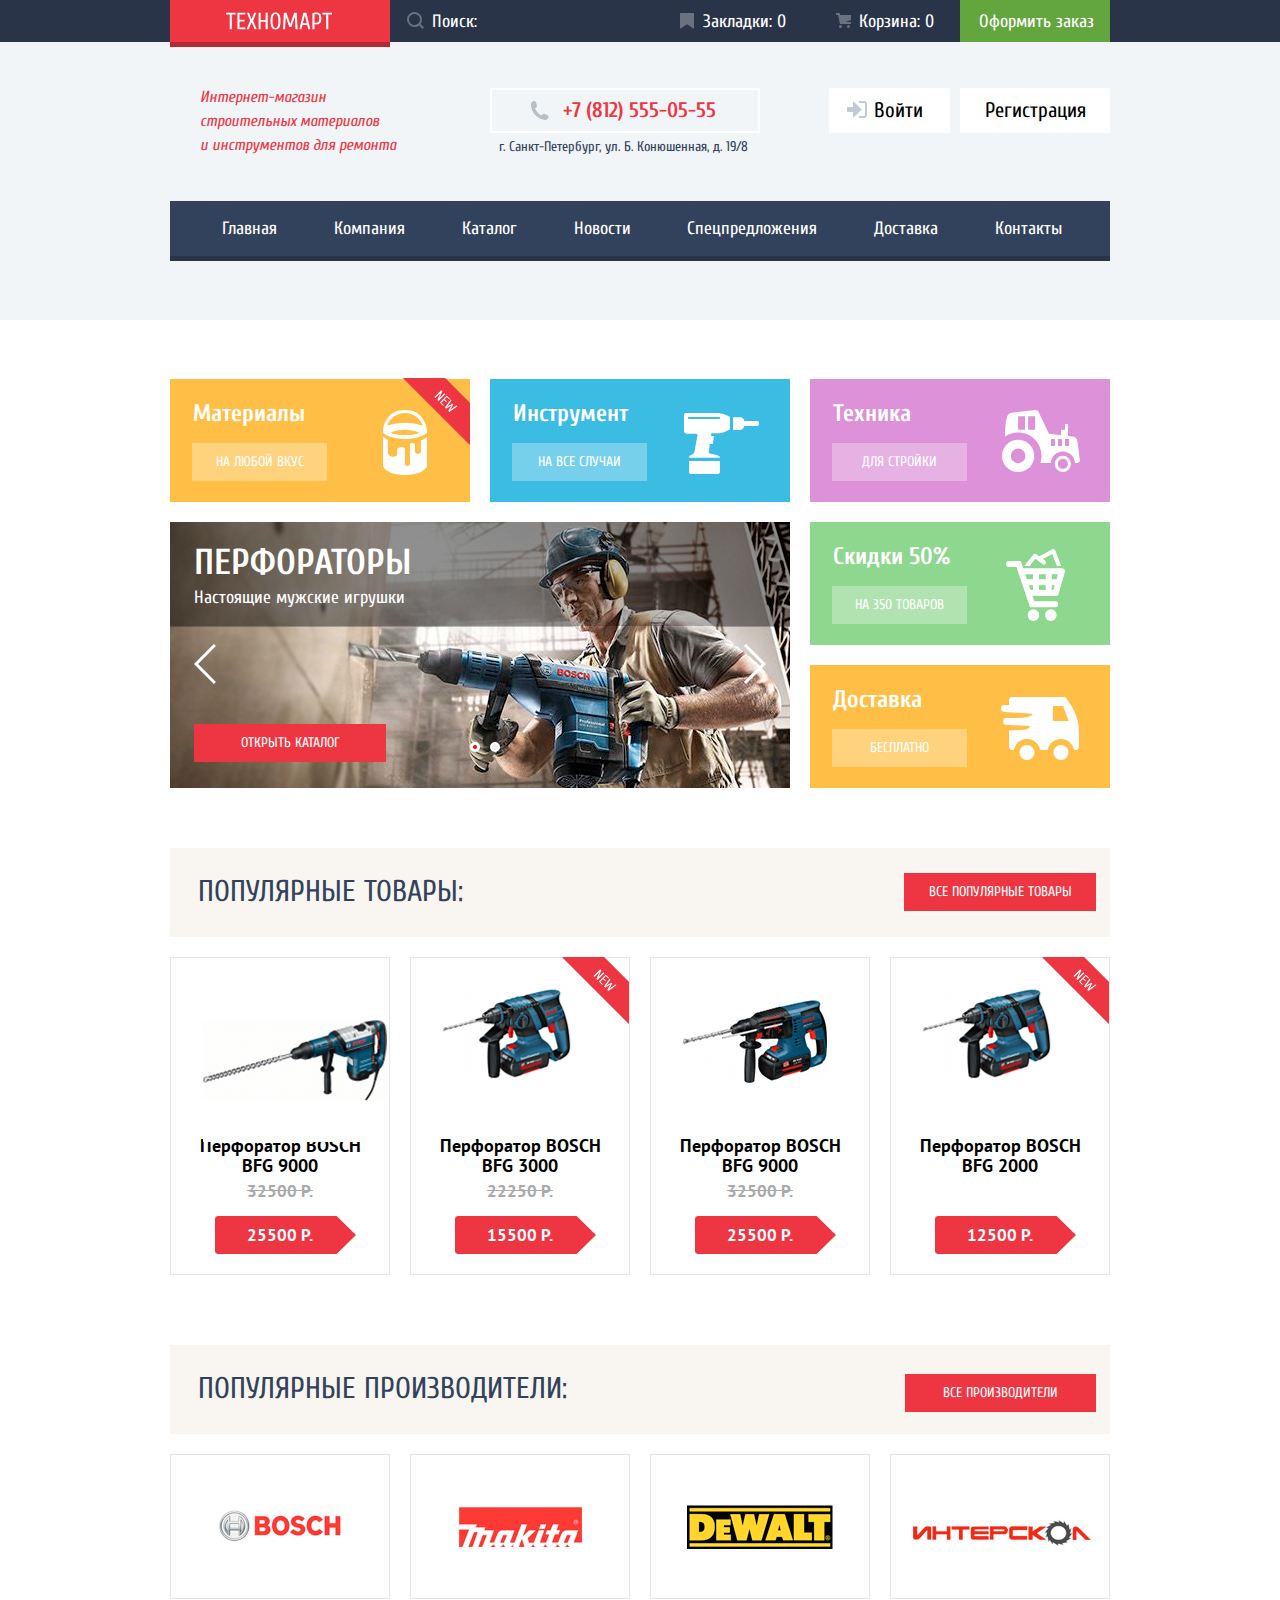
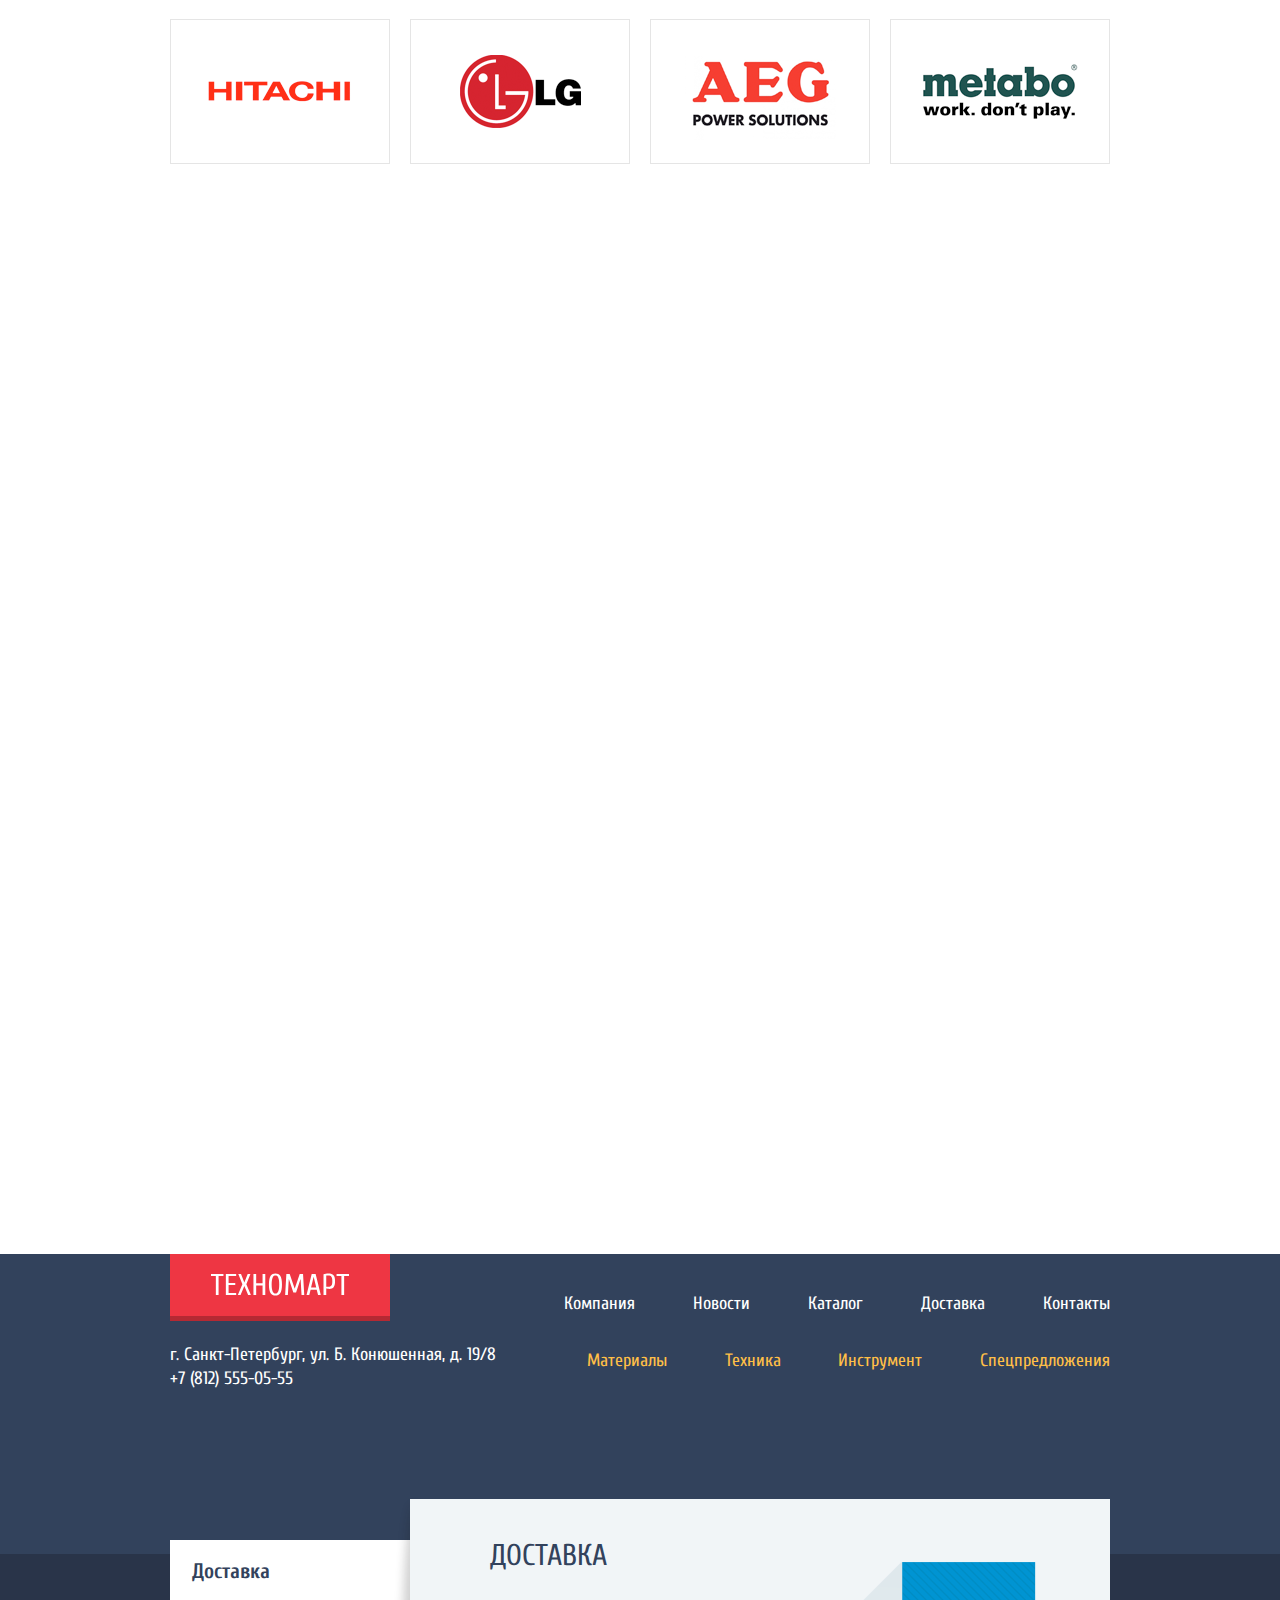
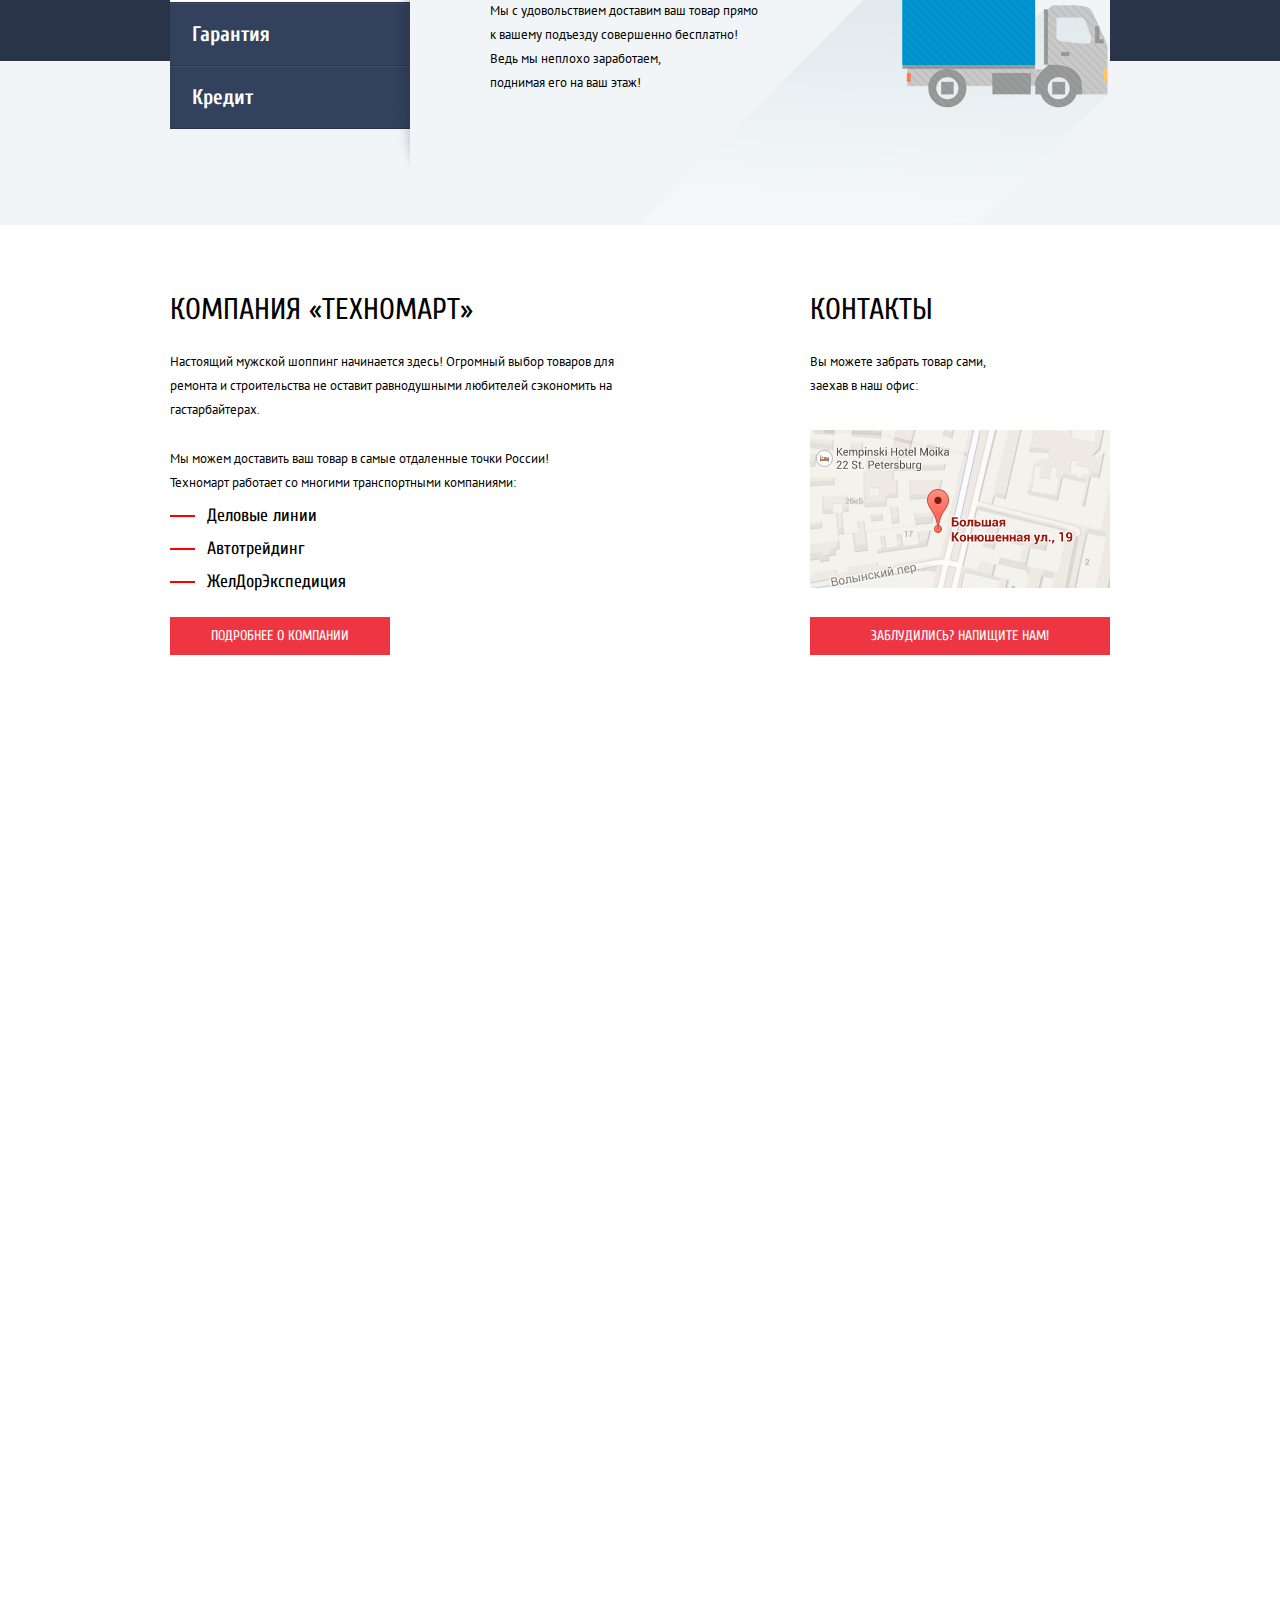
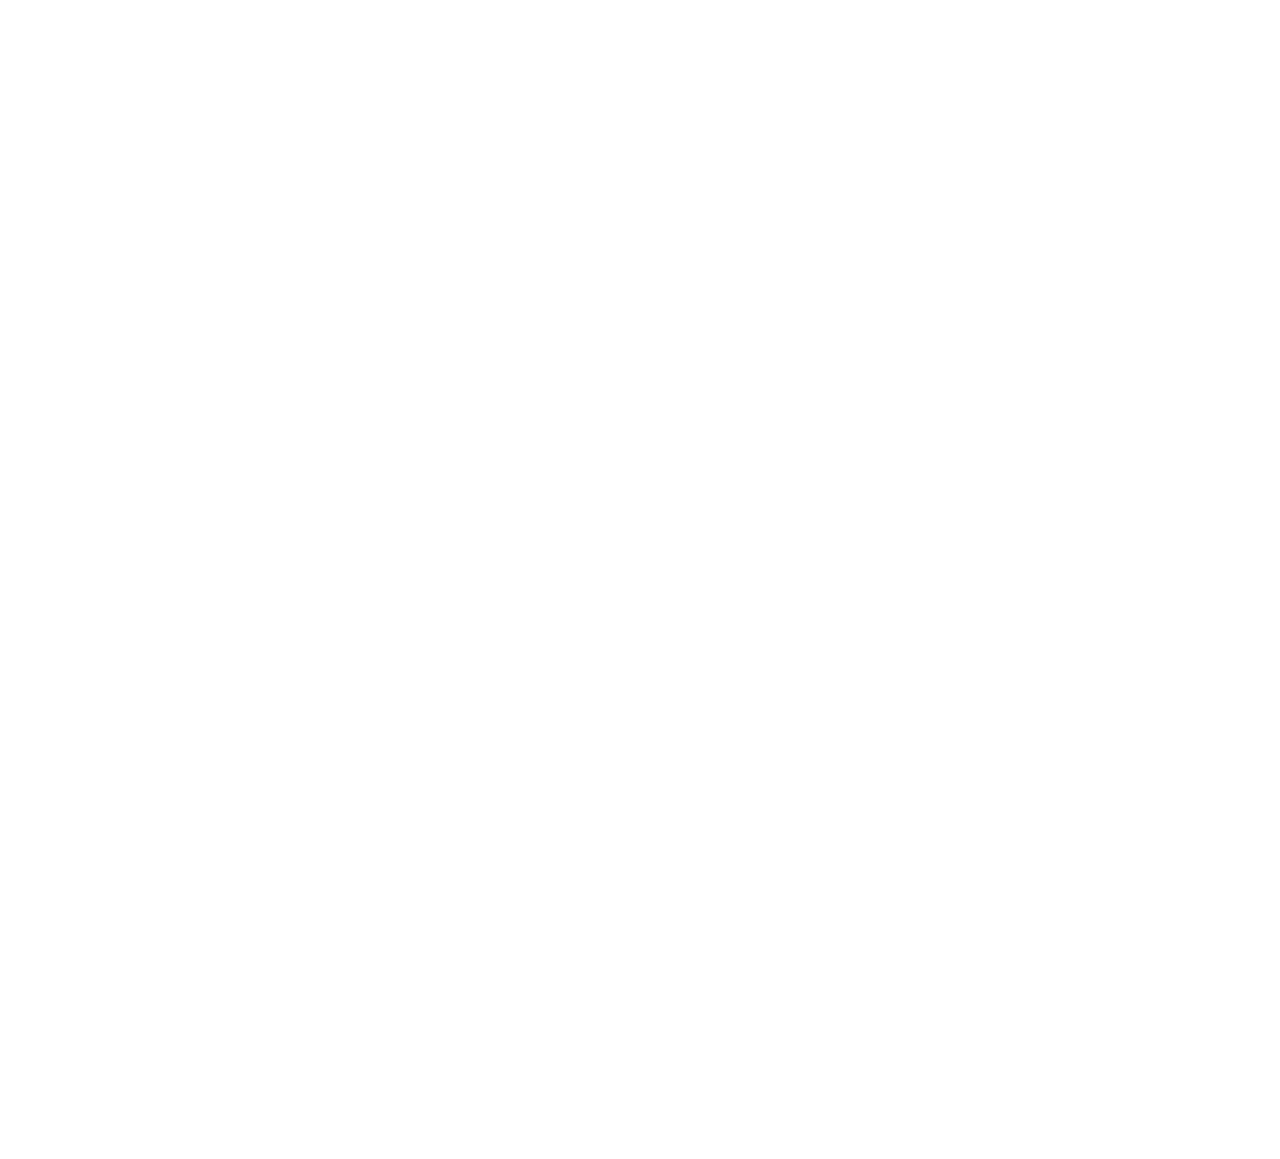
==== index.html @ a2f8651b "Bugfix: Б4. Грубые ошибки в разметке отсутствуют" ====
<!DOCTYPE html>
<html lang="ru">
  <head>
    <meta charset="utf-8">
    <title>HTML Academy: Техномарт</title>
    <link href="https://fonts.googleapis.com/css2?family=Cuprum:ital,wght@0,400;0,700;1,400&family=PT+Sans:wght@400;700&display=swap" rel="stylesheet">
    <link rel="stylesheet" href="css/normalize.css">
    <link rel="stylesheet" href="css/style.css">
  </head>
  <body>

    <header class="header">

      <section class="toolbar">
        <div class="container">
          <h2 class="visually-hidden">Инструменты</h2>
          <ul class="tool-list">
            <li>
              <a class="logo header-logo">
                <img src="img/logo-technomart.svg" width="1008" height="18" alt="Логотип Интернет-маназина «Техномарт»">
              </a>
            </li>
            <li class="tool-item search-group">
              <div class="input-group">
                <form action="https://echo.htmlacademy.ru" method="post">
                  <label for="search" class="visually-hidden" aria-label="Поиск"></label>
                  <input id="search" autocomplete="off" class="search-input" name="search" type="search"
                         placeholder="Поиск:"/>

                  <button class="search-btn" type="submit">
                    <svg xmlns="http://www.w3.org/2000/svg"
                         width="17" height="17" viewBox="0 0 17 17">
                      <path fill="#ffffff"
                            d="M17 15.586l-3.542-3.542A7.465 7.465 0 0 0 15 7.5 7.5 7.5 0 1 0 7.5 15c1.71 0 3.282-.579 4.544-1.542L15.586 17 17 15.586zM2 7.5C2 4.467 4.467 2 7.5 2 10.532 2 13 4.467 13 7.5c0 3.032-2.468 5.5-5.5 5.5A5.506 5.506 0 0 1 2 7.5z"/>
                    </svg>
                  </button>
                </form>

              </div>
            </li>
            <li class="tool-item">
              <a class="btn view-bookmarks-btn" href="#">
                Закладки: 0
              </a>
            </li>
            <li class="tool-item">
              <a class="btn view-cart-btn" href="#">
                Корзина: 0
              </a>
            </li>
            <li class="tool-item">
              <a class="btn order-btn" href="#">Оформить заказ</a>
            </li>
          </ul>
        </div>
      </section>

      <div class="container">
        <div class="header-pane">
          <p>
            Интернет-магазин<br>строительных материалов<br>и инструментов для ремонта
          </p>
          <section class="contact-group">
            <h2 class="visually-hidden">Адресс</h2>
            <div class="phone-box">
              <a href="tel:+78125550555">+7 (812) 555-05-55</a>
            </div>
            <span>г. Санкт-Петербург, ул. Б. Конюшенная, д. 19/8</span>
          </section>
          <section class="account-nav">
            <h2 class="visually-hidden">Аккаунт</h2>
            <ul class="account-nav-list">
              <li class="account-nav-item">
                <a class="link-button login-link" href="blank.html">
                  Войти
                </a>
              </li>
              <li>
                <a class="link-button register-link" href="blank.html">
                  Регистрация
                </a>
              </li>
            </ul>
          </section>
        </div>
        <nav class="header-nav">
          <h2 class="visually-hidden">Навигация</h2>
          <ul class="header-nav-list">
            <li class="header-nav-item"><a href="index.html">Главная</a></li>
            <li class="header-nav-item"><a href="blank.html">Компания</a></li>
            <li class="header-nav-item"><a href="catalog.html">Каталог</a></li>
            <li class="header-nav-item"><a href="blank.html">Новости</a></li>
            <li class="header-nav-item"><a href="blank.html">Спецпредложения</a></li>
            <li class="header-nav-item"><a href="blank.html">Доставка</a></li>
            <li class="header-nav-item"><a href="blank.html">Контакты</a></li>
          </ul>
        </nav>
      </div>
    </header>

    <main class="main">
      <div class="container">
        <h1 class="visually-hidden">Техномарт, Интернет-маназин стройительных матерьялов и инструментов вля ремонта</h1>

        <!-- PROMO -->
        <section>
          <h2 class="visually-hidden">Промо-блок</h2>
          <div class="promo-container">
            <div class="promo-item yellow bucket-icon new-tag">
              <div class="title">Материалы</div>
              <a href="blank.html">На любой вкус</a>
            </div>
            <div class="promo-item blue drill">
              <div class="title">Инструмент</div>
              <a href="blank.html">На все случаи</a>
            </div>
            <div class="promo-item lilac tractor-icon">
              <div class="title">Техника</div>
              <a href="blank.html">Для стройки</a>
            </div>
            <div class="promo-item green trolley-icon">
              <div class="title">Скидки 50%</div>
              <a href="blank.html">На 350 Товаров</a>
            </div>
            <div class="promo-item yellow van-icon">
              <div class="title">Доставка</div>
              <a href="blank.html">Бесплатно</a>
            </div>
            <div class="promo-slider">
              <ul class="slider-list">
                <li class="slider-item">
                  <div class="slider-banner">
                    <h2 class="title">Перфораторы</h2>
                    <span>Настоящие мужские игрушки</span>
                  </div>
                  <img src="img/promo-slide01.jpg" width="620" height="266" alt="Перфораторы">
                  <a href="catalog.html" class="button-red">ОТКРЫТЬ КАТАЛОГ</a>
                </li>
                <li class="slider-item hidden">
                  <div class="slider-banner">
                    <h2>Дрели</h2>
                    <span>Соседям на радость!</span>
                  </div>
                  <img src="img/promo-slide02.jpg" width="620" height="266" alt="Дрели">
                  <a href="catalog.html" class="button-red">ОТКРЫТЬ КАТАЛОГ</a>
                </li>
              </ul>
              <div class="slider-controls">
                <button class="current" type="button" aria-label="1"></button>
                <button type="button" aria-label="2"></button>
              </div>
              <div class="slider-nav">
                <button class="slider-button-back" type="button" aria-label="Назад"></button>
                <button class="slider-button-next" type="button" aria-label="Вперед"></button>
              </div>
            </div>
          </div>
        </section>

        <!-- CATALOG -->
        <section>
          <div class="banner banner-catalog">
            <h2 class="big-heading">Популярные товары:</h2>
            <a href="blank.html" class="button-red">Все популярные товары</a>
          </div>

          <ul class="catalog-list x1-x4">
            <li class="catalog-item">
              <div class="tile">
                <div class="placeholder">
                  <img src="img/product003.png" width="184" height="164" alt="BOSCH BFG 9000">
                  <div class="controls-group hidden">
                    <button type="button" class="button-green buy-btn">Купить</button>
                    <button type="button" class="button-green bookmark-btn">В закладки</button>
                  </div>
                </div>
                <span class="title">Перфоратор BOSCH BFG 9000</span>
                <span class="price">32500 Р.</span>
                <div class="price-current">
                  <span>
                    25500 Р.
                  </span>
                </div>
              </div>
            </li>
            <li class="catalog-item new-tag">
              <div class="tile">
                <div class="placeholder">
                  <img src="img/product002.png" width="128" height="113" alt="BOSCH BFG 3000">
                  <div class="controls-group hidden">
                    <button type="button" class="button-green buy-btn">Купить</button>
                    <button type="button" class="button-green bookmark-btn">В закладки</button>
                  </div>
                </div>
                <span class="title">Перфоратор BOSCH BFG 3000</span>
                <span class="price">22250 Р.</span>
                <div class="price-current">
                  <span>
                    15500 Р.
                  </span>
                </div>
              </div>
            </li>
            <li class="catalog-item">
              <div class="tile">
                <div class="placeholder">
                  <img src="img/product001.png" width="144" height="128" alt="BOSCH BFG 9000">
                  <div class="controls-group hidden">
                    <button type="button" class="button-green buy-btn">Купить</button>
                    <button type="button" class="button-green bookmark-btn">В закладки</button>
                  </div>
                </div>
                <span class="title">Перфоратор BOSCH BFG 9000</span>
                <span class="price">32500 Р.</span>
                <div class="price-current">
                  <span>
                    25500 Р.
                  </span>
                </div>
              </div>
            </li>
            <li class="catalog-item new-tag">
              <div class="tile">
                <div class="placeholder">
                  <img src="img/product002.png" width="128" height="113" alt="BOSCH BFG 2000">
                  <div class="controls-group hidden">
                    <button type="button" class="button-green buy-btn">Купить</button>
                    <button type="button" class="button-green bookmark-btn">В закладки</button>
                  </div>
                </div>
                <span class="title">Перфоратор BOSCH BFG 2000</span>
                <span class="price hidden">32500 Р.</span>
                <div class="price-current">
                  <span>
                    12500 Р.
                  </span>
                </div>
              </div>
            </li>
          </ul>
        </section>

        <!-- POPULAR BRANDS -->
        <section>
          <div class="banner banner-brands">
            <h2 class="big-heading">Популярные Производители:</h2>
            <a href="#" class="button-red">Все производители</a>
          </div>
          <ul class="brand-list">
            <li class="brand-item">
              <a href="#">
                <img src="img/bosch.svg" width="126" height="37" alt="Bosh">
              </a>
            </li>
            <li class="brand-item">
              <a href="#">
                <img src="img/makita.svg" width="123" height="40" alt="Makita">
              </a>
            </li>
            <li class="brand-item">
              <a href="">
                <img src="img/dewalt.svg" width="146" height="44" alt="DeWalt">
              </a>
            </li>
            <li class="brand-item">
              <a href="#">
                <img src="img/interskol.svg" width="200" height="88" alt="Интерскол">
              </a>
            </li>
            <li class="brand-item">
              <a href="#">
                <img src="img/hitachi.svg" width="169" height="31" alt="Hitachi">
              </a>
            </li>
            <li class="brand-item">
              <a href="#">
                <img src="img/lg.svg" width="121" height="73" alt="LG">
              </a>
            </li>
            <li class="brand-item">
              <a href="#">
                <img src="img/aeg.svg" width="151" height="96" alt="AEG">
              </a>
            </li>
            <li class="brand-item">
              <a href="#">
                <img src="img/metabo.svg" width="204" height="69" alt="Matabo">
              </a>
            </li>
          </ul>
        </section>
      </div>

      <!-- SERVICES -->
      <section class="section-grey">
        <div class="container">
          <h2>Сервисы</h2>
          <p>
            Хороший интернет-магазин отличается от плохого не только ценами!<br>
            Мы стараемся изо всех сил, чтобы сделать ваши покупки приятными.
          </p>
          <!-- SIDE MENU -->
          <div class="side-menu">
            <ul class="side-menu__navbar">
              <li><a class="side-menu__tab current" href="#delivery">Доставка</a></li>
              <li><a class="side-menu__tab" href="#warranty">Гарантия</a></li>
              <li><a class="side-menu__tab" href="#finance">Кредит</a></li>
            </ul>
            <div class="content-panel">
              <section class="side-menu__content delivery" id="delivery">
                <h3>Доставка</h3>
                <p>Мы с удовольствием доставим ваш товар прямо<br>
                  к вашему подъезду совершенно бесплатно!<br>
                  Ведь мы неплохо заработаем,<br> поднимая его на ваш этаж!</p>
              </section>
              <section class="side-menu__content hidden" id="warranty">
                <h3>Гарантия</h3>
                <p>Если купленный у нас товар поломается или заискрит,<br>
                  а также в случае пожара, спровоцированного его<br>
                  возгоранием, вы всегда можете быть уверены в нашей<br>
                  гарантии. Мы обменяем сгоревший товар на новый.<br>
                  Дом уж восстановите как-нибудь сами.</p>
              </section>
              <section class="side-menu__content hidden" id="finance">
                <h3>Кредит</h3>
                <p>Залезть в долговую яму стало проще!<br>
                  Кредитные консультанты придут вам на помощь.
                </p>
                <a href="#" class="button-red">ОТПРАВИТЬ ЗАЯВКУ</a>
              </section>
            </div>
          </div>
        </div>
      </section>

      <!-- COMPANY INFO SECTION -->
      <div class="container">
        <div class="col-x2">
          <section class="col-1">
            <h2>Компания «Техномарт»</h2>
            <p>
              Настоящий мужской шоппинг начинается здесь! Огромный выбор товаров для<br> ремонта и строительства
              не оставит равнодушными любителей сэкономить на<br> гастарбайтерах.
            </p>
            <p>
              Мы можем доставить ваш товар в самые отдаленные точки России!<br>
              Техномарт работает со многими транспортными компаниями:
            </p>
            <ul class="courier-list">
              <li>Деловые линии</li>
              <li>Автотрейдинг</li>
              <li>ЖелДорЭкспедиция</li>
            </ul>
            <a href="blank.html" class="button-red">Подробнее о компании</a>
          </section>
          <section class="col-2">
            <h2>Контакты</h2>
            <p>
              Вы можете забрать товар сами,<br>
              заехав в наш офис:
            </p>
            <a class="map-link" href="#">
              <img class="map-image" src="img/map.png" width="300" height="158"
                   alt="г. Санкт-Петербург, ул. Б. Конюшенная, д. 19/8">
            </a>

            <a href="#" class="msg-link button-red">Заблудились? Напищите нам!</a>
          </section>
        </div>
      </div>

    </main>

    <footer class="footer">
      <div class="footer-upane container">
        <a class="logo footer-logo" href="index.html">
          <img src="img/logo-technomart.svg" width="138" height="23" alt="Техномарт">
        </a>
        <ul class="footer-nav-list upper-menu">
          <li class="footer-nav-item"><a class="white-link" href="#">Компания</a></li>
          <li class="footer-nav-item"><a class="white-link" href="#">Новости</a></li>
          <li class="footer-nav-item"><a class="white-link" href="catalog.html">Каталог</a></li>
          <li class="footer-nav-item"><a class="white-link" href="#">Доставка</a></li>
          <li class="footer-nav-item"><a class="white-link" href="#">Контакты</a></li>
        </ul>
        <span>
          г. Санкт-Петербург, ул. Б. Конюшенная, д. 19/8<br> +7 (812) 555-05-55
        </span>
        <ul class="footer-nav-list">
          <li class="footer-nav-item"><a class="yellow-link" href="#">Материалы</a></li>
          <li class="footer-nav-item"><a class="yellow-link" href="#">Техника</a></li>
          <li class="footer-nav-item"><a class="yellow-link" href="#">Инструмент</a></li>
          <li class="footer-nav-item"><a class="yellow-link" href="#">Спецпредложения</a></li>
        </ul>
      </div>
      <div class="footer-bpane">
        <div class="container">
          <section class="copyright">
            <h2 class="visually-hidden">Копирайт</h2>
            <p>
              &copy; 2010–2019 Компания «Техномарт»
              Все права защищены
            </p>
          </section>
          <section>
            <h2 class="visually-hidden">Наши соцсети</h2>
            <ul class="contacts-list">
              <li class="contacts-list-item">
                <span class="visually-hidden">Вконтакте</span>
                <a class="contacts-button vk-icon" href="#"></a>
              </li>
              <li class="contacts-list-item">
                <span class="visually-hidden">Фэйсбук</span>
                <a class="contacts-button fb-icon" href="#"></a>
              </li>
              <li class="contacts-list-item">
                <span class="visually-hidden">Инстаграм</span>
                <a class="contacts-button instra-icon" href="#"></a>
              </li>
            </ul>
          </section>
          <section class="right-column">
            <div>
              <span class="small-text-white">Обратная связь:</span><br>
              <a class="yellow-link" href="mailito:mail@htmlacademy.ru">mail@htmlacademy.ru</a>
            </div>
            <div>
              <span class="small-text-white">Разработано -</span><br>
              <a class="yellow-link" href="https://htmlacademy.ru/intensive/htmlcss">htmlacademy.ru</a>
            </div>
          </section>
        </div>
      </div>
    </footer>

    <!-- MAP POPUP -->
    <div class="model model-map hidden">
      <h2 class="visually-hidden">Как добраться</h2>
      <button type="button" aria-label="Закрыть" class="model-close"></button>
      <!--
      <img src="img/map-popup.png" width="983" height="477" alt="Офис компании по адресу
      г. Санкт-Петербург, ул. Б. Конюшенная, д. 19/8"> -->
      <iframe src="https://www.google.com/maps/embed?pb=!1m18!1m12!1m3!1d1998.6037872533277!2d30.320858716096975!3d59.93871648187614!2m3!1f0!2f0!3f0!3m2!1i1024!2i768!4f13.1!3m3!1m2!1s0x4696310fca145cc1%3A0x42b32648d8238007!2z0JHQvtC70YzRiNCw0Y8g0JrQvtC90Y7RiNC10L3QvdCw0Y8g0YPQuy4sIDE5LzgsINCh0LDQvdC60YIt0J_QtdGC0LXRgNCx0YPRgNCzLCDQoNC-0YHRgdC40Y8sIDE5MTE4Ng!5e0!3m2!1sru!2snz!4v1592795790005!5m2!1sru!2snz"
              width="943" height="449" allowfullscreen="" aria-hidden="false" tabindex="0"></iframe>

    </div>

    <!-- MESSAGE POPUP -->
    <div class="model model-msg hidden">
      <h2 class="visually-hidden">Напищите нам</h2>
      <button type="button" aria-label="Закрыть" class="model-close"></button>
      <form class="msg-form" action="https://echo.htmlacademy.ru/" method="post" enctype="multipart/form-data">
        <div class="content">
          <p>
            <label for="name">Ваше имя:<br>
              <input id="name" name="name" type="text" placeholder="Имя Фамилия"/>
            </label>
          </p>
          <p>
            <label for="email">Ваш e-mail:<br>
              <input id="email" name="email" type="email" placeholder="email@example.com"/>
            </label>
          </p>
          <p>
            <label for="message">Текст письма:<br>
              <textarea id="message" name="message" placeholder="В свободной форме"></textarea>
            </label>
          </p>
        </div>
        <div class="buttons-panel">
          <button class="button-red" type="submit">Оформить Заказ</button>
        </div>
      </form>
    </div>

    <!-- CONFIRMATION POPUP -->
    <div class="model model-confirm-msg hidden">
      <h2 class="visually-hidden">Подтверждение</h2>
      <button type="button" aria-label="Закрыть" class="model-close">
      </button>
      <div>
        <div class="content-placeholder success">
          <span >Товар добавлен в корзину</span>
        </div>
        <div class="buttons-panel">
          <button class="button-red" type="button">Оформить Заказ</button>
          <button class="button-red close-button" type="button">Продолжить Покупки</button>
        </div>
      </div>
    </div>

    <script src="js/script.js"></script>
  </body>
</html>
---- css/style.css ----
/*
* Prefixed by https://autoprefixer.github.io
* PostCSS: v7.0.29,
* Autoprefixer: v9.7.6
* Browsers: last 2 version,not dead,not ie <= 11
*/

:root {
  --color-black: #000;
  --color-red: #EE3643;
  --color-red2: #CA2C37; /* Used in by red buttons */
  --color-red3: #BA2732; /* Used in by red buttons */
  --color-red4: #EE3643; /* Used in sort radio buttons */
  --color-brown: #F7F3EC; /* Used in filter */
  --color-green: #63A63E;
  --color-grey: #3D546F;
  --color-greylight: #C5C5C5;
  --color-greylight2: #EAEAEA; /* Catalog item border*/
  --color-grey2: #E5E5E5; /* Filter button border; Pager buttons; */
  --color-grey3: #A9A9A9; /* Catalog item unit price color */
  --color-grey4: #F2F6F8;
  --color-greydark: #293449;
  --color-greydark2: #32425C;
  --color-background: #F1F5F7;
  --color-white: #FFF;
  --color-ylellow: #FFBF47;
  --color-blue: #3BBCE3;
  --color-lilac: #DC91D8;
  --color-greenlight: #8ED78F;
  --color-yellowlight: #FFD180;
  --color-banner: #F9F5F0;
  --success: #5FBB2D;
  --warning: #FFBF47;
  --error: var(--color-red3);
  --font-cuprum: "Cuprum", sans-serif;
  --font-ptsans: "PT Sans", sans-serif;
}

*,
*::before,
*::after {
  box-sizing: border-box;
}

.outline {
  outline: dashed 2px purple;
  outline-offset: -2px;
}

html {
  height: 100%;
}

body {
  display: grid;
  grid-template-rows: -webkit-min-content 1fr -webkit-min-content;
  grid-template-rows: min-content 1fr min-content;
  align-content: start;

  font-family: var(--font-ptsans);
  min-width: 960px;
  font-size: 13px;
  min-height: 100%;
  color: var(--color-black);
}

.logo {
  display: block;
  background: var(--color-red);
  position: relative;
  height: 42px;
  width: 220px;
  display: flex;
  align-items: center;
  justify-content: center;
}

.logo::after {
  content: "";
  display: block;
  height: 5px;
  width: 100%;
  background: var(--color-red);
  box-shadow: inset 0px -5px 0px rgba(0, 0, 0, 0.24);
  position: absolute;
  bottom: -5px;
  left: 0px;
}

.header-logo {

}

.header-logo img {
  width: 108px;
  height: 18px;
  margin: 0;
  padding-right: 2px;
}

.footer-logo {
  height: 62px;
  width: 220px;
}

.container {
  width: 940px;
  margin: 0 auto;
  height: 100%;
}

.header {
  background-color: var(--color-background);
  min-height: 320px;

  display: flex;
  flex-direction: column;
  align-items: center;
}

.toolbar {
  min-height: 42px;
  font-size: 18px;
  line-height: 24px;
  font-family: var(--font-cuprum);
  background-color: var(--color-greydark);
  color: var(--color-white);
  width: 100%;
}

.tool-list {
  list-style: none;
  padding: 0;
  margin: 0;
  display: flex;
  flex-wrap: wrap;
}

.tool-item {
  display: flex;
}

.tool-item.search-group {
  display: flex;
  flex-grow: 1;
}

.toolbar .search-btn {
  display: block;
  width: 17px;
  width: 17px;
  opacity: 0.3;
  position: absolute;
  top: 11px;
  left: 11px;
  background: transparent;
  cursor: pointer;
  border: 0 none;
  outline-style: none;
}

.toolbar .search-btn:hover {
  opacity: 1;
}

.toolbar .search-btn:hover:active {
  opacity: 0.3;
  border: 0 none;
  outline-style: none;
}

.input-group {
  width: 100%;
  position: relative;
}

.input-group form {
  height: 100%;
}

.search-input {
  width: 100%;
  height: 100%;
  padding-left: 42px;
  font: inherit;
  background: var(--color-greydark);
  outline: none;
  border: none;
  color: var(--color-white);
}

.search-input:focus + button {
  opacity: 1;
}

.search-input:focus + button path {
  fill: var(--color-red);
}

.search-input:focus-within {
  background-color: var(--color-white);
  border: none;
  outline: none;
  color: var(--color-black);
}

.search-input::-webkit-input-placeholder {
  color: var(--color-white);
}

.search-input::-moz-placeholder {
  color: var(--color-white);
}

.search-input::placeholder {
  color: var(--color-white);
}

.btn.view-bookmarks-btn {
  margin-right: 5px;
  padding-left: 34px;
}

.view-bookmarks-btn::before {
  content: "";
  position: absolute;
  top: 13px;
  left: 11px;
  width: 16px;
  height: 16px;
  background-image: url("../img/icon-bookmark.svg");
  background-repeat: no-repeat;
  background-position: 0 0;
  opacity: 0.3;
}

.toolbar .btn.view-cart-btn {
  padding-left: 35px;
  width: 136px;
}

.toolbar .btn.view-cart-btn.full {
  background-color: var(--color-red);
}

.view-cart-btn:active,
.view-cart-btn:active {
  background: #161D29;
}

.toolbar .view-cart-btn::before {
  content: "";
  position: absolute;
  top: 13px;
  left: 12px;
  width: 16px;
  height: 16px;
  background-image: url("../img/icon-cart.svg");
  background-repeat: no-repeat;
  background-position: 0 0;
  opacity: 0.3;
}

.toolbar .btn:active {
  background: var(--color-black);
  opacity: 0.3;
}

.btn:focus::before,
.btn:active::before {
  opacity: 0.3;
}

.toolbar .btn {
  width: 150px;
  padding-top: 10px;

  display: block;
  color: var(--color-white);
  position: relative;
}

.btn:hover::before {
  opacity: 1;
}

.toolbar .btn.order-btn {
  padding-left: 19px;
  background: var(--color-green);
}

.toolbar a.order-btn:hover {
  background: #5FBB2D;
}

.header-nav {
  font-style: normal;
  font-size: 18px;
  line-height: 24px;
  font-family: var(--font-cuprum);
  background-color: var(--color-greydark2);
  box-shadow: inset 0px -5px 0px #293449;
  height: 60px;
}

.header-nav a {
  display: block;
  color: var(--color-white);
  height: 100%;
  padding: 16px 24px 20px 27px;
  font-family: var(--font-cuprum);
  font-size: 18px;
  line-height: 24px;
}

.header-nav a:hover {
  background: #293449;
  box-shadow: inset 0px -5px 0px #293449;
}

.header-nav a:active {
  background: #1D2739;
  opacity: 0.5;
}

.header-nav-list {
  list-style: none;
  padding: 0;
  margin: 0;
  justify-content: space-between;
  min-height: 60px;

  display: flex;
  flex-wrap: wrap;
}

.header-nav-item {
  flex-grow: 1;
}

.header-nav-list li:first-child a {
  padding-left: 52px;
}

.header-nav-list li:last-child a {
  padding-right: 42px;
}

/*.header-pane * {*/
/*  outline: dashed 1px blue;*/
/*  outline-offset: -1px;*/
/*}*/

.header-pane {
  font-family: var(--font-cuprum);
  display: flex;
  align-items: flex-start;
  justify-content: flex-start;
  margin-top: 0px;
  margin-bottom: 75px;
  padding-top: 0px;
  height: 84px;
}

.header-pane p {
  display: block;
  width: 227px;
  font-size: 16px;
  font-style: italic;
  line-height: 24px;
  color: var(--color-red);
  font-family: var(--font-cuprum);
  padding-left: 30px;
  padding-top: 27px;
}

.header-pane .contact-group {
  margin-left: 93px;
  display: flex;
  flex-direction: column;
  align-items: flex-start;
  justify-content: flex-start;
  padding-top: 46px;
}

.phone-box {
  border: solid 2px var(--color-white);
  width: 270px;
  height: 45px;
  text-align: center;
  position: relative;
  padding-left: 28px;
  padding-top: 5px;
}

.phone-box::before {
  content: "";
  position: absolute;
  top: 11px;
  left: 38px;
  width: 22px;
  height: 22px;
  background-image: url("../img/icon-phone.svg");
  background-repeat: no-repeat;
  background-position: 0 0;
}

.phone-box > a {
  display: block;
  font-size: 21px;
  font-weight: bold;
  line-height: 30px;
  color: var(--color-red);
  text-align: center;
}

.contact-group span {
  font-family: var(--font-cuprum);
  font-size: 14px;
  line-height: 24px;
  color: var(--color-greydark2);
  text-align: center;
  padding-left: 9px;
  padding-top: 2px;
}

.account-nav {
  margin-left: auto;
  padding-top: 46px;
}

.account-nav-list {
  list-style: none;
  padding: 0;
  margin: 0;
  display: flex;
  width: 100%;
}

.link-button {

  min-width: 10px;
  display: block;
  background: var(--color-white);
  color: var(--color-black);
  text-align: center;
  line-height: 21px;
  font-family: var(--font-cuprum);
  font-size: 21px;
  position: relative;
  height: 45px;
  padding-top: 12px;
}

.link-button:hover {
  color: var(--color-red);
}

.link-button:active {
  color: var(--color-greylight);
}

.register-link {
  width: 150px;
}

.login-link {
  width: 121px;
  margin-right: 10px;
  position: relative;
  padding-left: 18px;
}

.login-link::before {
  content: "";
  position: absolute;
  top: 13px;
  left: 18px;

  width: 20px;
  height: 17px;

  background-image: url("../img/icon-login.svg");
  background-repeat: no-repeat;
  background-position: 0 0;
  opacity: 0.3;
}

.account-nav-item {
}

.logout-link {

}

.logout-link:hover {
  color: var(--color-black);
}

.logout-link:active {
  color: var(--color-greylight);
}

.logout-link::after {
  content: "";
  position: absolute;
  top: 13px;
  left: 20px;
  width: 21px;
  height: 17px;
  background-image: url("../img/icon-logout.svg");
  background-repeat: no-repeat;
  background-position: 0 0;
  opacity: 0.3;
}

.profile-link {
  padding-left: 57px;
}

.profile-link::before {
  content: "";
  position: absolute;
  top: 13px;
  left: 15px;
  width: 20px;
  height: 18px;
  background-image: url("../img/icon-user.svg");
  background-repeat: no-repeat;
  background-position: 0 0;
  opacity: 0.3;
}

.login-link:hover::before,
.logout-link:hover::after,
.profile-link:hover::before {
  opacity: 1;
}

.login-link:active::before,
.logout-link:active::after,
.profile-link:active::before {
  opacity: 0.3;
}

.account-group {
  width: 300px;
  display: flex;
  flex-direction: column;
  align-items: center;
}

.account-group div:first-child {
  background: var(--color-white);
  display: flex;
  justify-content: flex-start;
  width: 100%;
}

/* ACCOUNT SUB-NAV */

.subnav-group {
  height: 24px;
  font-family: var(--font-cuprum);
  font-size: 16px;
  line-height: 18px;
  padding-top: 7px;
  display: flex;
  align-items: center;
  width: 210px;
  justify-content: space-between;
}

.subnav-group a {
  color: var(--color-greydark2);
}

.subnav-group::after {
  content: "";
  display: block;
  width: 5px;
  height: 5px;
  background: linear-gradient(0deg, #32425C, #32425C), #FFFFFF;
  border-radius: 50%;
}

.subnav-group a:last-of-type {
  order: 2;
}

.subnav-group:hover::after {
  background: var(--color-red);
}

.subnav-group:hover a,
.subnav-group a:hover {
  color: var(--color-red);
}

.subnav-group:active::after {
  background: var(--color-greylight);
}

.subnav-group:active a,
.subnav-group a:active {
  color: var(--color-greylight);
}

/* PROMO BLOCK */

.promo-container {
  padding: 0;
  min-height: 409px;
  display: grid;
  grid-template-rows: 123px 123px 123px;
  grid-template-columns: 1fr 1fr 1fr;
  gap: 20px;
  margin: 59px 0 0;
}

.promo-item {
  position: relative;
  background-repeat: no-repeat;
  background-color: transparent;
}

.promo-item .title {
  margin-left: 23px;
  margin-top: 20px;
  font-family: var(--font-cuprum);
  font-size: 24px;
  line-height: 30px;
  font-weight: bold;
  color: var(--color-white);
}

.promo-item a {
  display: block;
  width: 135px;
  height: 38px;
  text-transform: uppercase;
  font-size: 14px;
  line-height: 18px;
  font-family: var(--font-cuprum);
  color: var(--color-white);
  line-height: 38px;
  text-align: center;
  background: rgba(255, 255, 255, 0.30);
  margin-left: 22px;
  margin-top: 14px;
}

.promo-item a:hover {
  background: rgba(197, 197, 197, 0.30);
}

.promo-item a:active {
  background: rgba(169, 169, 169, 0.30);
}

.bucket-icon:before {
  content: "";
  width: 44px;
  height: 65px;
  background-image: url("../img/icon-1-bucket.svg");
  position: absolute;
  background-repeat: no-repeat;
  right: 43px;
  bottom: 27px;
}

.drill:before {
  content: "";
  width: 75px;
  height: 61px;
  background-image: url("../img/icon-2-drill.svg");
  position: absolute;
  background-repeat: no-repeat;
  right: 31px;
  bottom: 28px;
}

.tractor-icon:before {
  content: "";
  width: 78px;
  height: 62px;
  background-image: url("../img/icon-3-tractor.svg");
  position: absolute;
  background-repeat: no-repeat;
  right: 30px;
  bottom: 30px;
}

.trolley-icon:before {
  content: "";
  width: 59px;
  height: 72px;
  background-image: url("../img/icon-4-trolley.svg");
  position: absolute;
  background-repeat: no-repeat;
  right: 45px;
  bottom: 24px;
}

.van-icon:before {
  content: "";
  width: 78px;
  height: 63px;
  background-image: url("../img/icon-5-van.svg");
  position: absolute;
  background-repeat: no-repeat;
  right: 31px;
  bottom: 28px;
}

.yellow {
  background-color: var(--color-ylellow);
}

.blue {
  background-color: var(--color-blue);
}

.lilac {
  background-color: var(--color-lilac);
}

.green {
  background-color: var(--color-greenlight);
}

/* SLIDER */
.promo-slider {
  grid-column: 1 / span 2;
  grid-row: 2 / -1;
  position: relative;
}

.slider-list {
  list-style: none;
  padding: 0px;
  height: 100%;
  display: flex;
  justify-content: space-between;
  margin: 0;
}

.slider-banner .title {
  font-family: var(--font-cuprum);
  font-weight: bold;
  font-size: 36px;
  line-height: 36px;
  text-transform: uppercase;
  padding: 0;
  margin: 0 0 5px;
}

.slider-banner > span {
  font-size: 18px;
  line-height: 24px;
  font-family: var(--font-cuprum);
}

.slider-item {
  position: relative;
}

.slider-item .button {
  position: absolute;
  right: 10px;
  bottom: 10px;
}

.slider-banner {
  position: absolute;
  top: 0;
  left: 0;
  width: 100%;
  height: 104px;
  padding-left: 24px;
  padding-top: 23px;
  color: #fff;
  background-image: url("../img/brown-rect.png");
}

.slider-item .button-red {
  position: absolute;
  left: 24px;
  bottom: 26px;
  width: 192px;
}

.slider-controls {
  position: absolute;
  bottom: 36px;
  z-index: 20;

  display: flex;
  width: 100%;
  justify-content: center;
}

.slider-nav {
  width: 100%;
  display: flex;
  justify-content: space-between;
  position: absolute;
  bottom: 104px;
  padding-left: 24px;
  padding-right: 24px;
}

.slider-controls button {
  padding: 0;
  width: 10px;
  height: 10px;
  border: 2px solid #ffffff;
  border-radius: 50%;
  cursor: pointer;
  margin-left: 10px;
}

.slider-button-back,
.slider-button-next {
  border: none;
  background-color: transparent;
  cursor: pointer;
}

.slider-button-back {
  content: "";
  width: 22px;
  height: 40px;
  margin-right: 30px;
  background-image: url("../img/icon-left.svg");
  background-position: 0px 0px;
  background-repeat: no-repeat;

}

.slider-button-next {
  content: "";
  width: 22px;
  height: 40px;
  background-image: url("../img/icon-right.svg");
  background-position: 0px 0px;
  background-repeat: no-repeat;
}

.slider-controls .current {
  background-color: #ffffff;
}

.slider-controls .current::after {
  content: "";
  width: 4px;
  height: 4px;
  border: 2px solid #ff0000;
  display: block;
  margin: 0 auto;
  border-radius: 50%;
  background-color: #000000;
}


/* BREADCRUMBS */
.breadcrumbs-list {
  list-style: none;
  font-size: 13px;
  line-height: 18px;
  display: flex;
  justify-content: flex-start;
  margin: 0;
  height: 59px;
  position: relative;
  padding: 0 0 0 1px;
}

.breadcrumbs-item {
  color: var(--color-black);
  font-family: var(--font-ptsans);
  text-transform: uppercase;
  font-size: 13px;
  line-height: 18px;
  display: flex;
  align-items: center;
  position: relative;
  margin-left: 40px;
}

.breadcrumbs-item::after {
  position: absolute;
  content: "";
  background-image: url("../img/icon-right-small.svg");
  background-repeat: no-repeat;
  width: 8px;
  height: 12px;
  display: block;
  top: 25px;
  right: -22px;
}

.breadcrumbs-item:first-child {
  margin-left: 0;
  padding-top: 5px;
}

.breadcrumbs-item.current::after {
  display: none;
}

.breadcrumbs-list a {
}

.breadcrumbs-list a,
.breadcrumbs-list a:hover,
.breadcrumbs-list a:visited,
.breadcrumbs-list a:active {
  text-decoration: none;
  color: var(--color-black);
}

/* MAIN */
.main {
}

.main h1,
.main h2 {
  font-size: 30px;
  line-height: 30px;
  font-family: var(--font-cuprum);
  margin: 0;
  text-transform: uppercase;
  font-weight: normal;
}

.main p {
  font-size: 13px;
  line-height: 24px;
}

.banner {
  background-color: #F9F5F0;
  height: 89px;
  padding-left: 28px;
  padding-right: 14px;
  padding-top: 29px;
  display: flex;
  justify-content: space-between;
  margin-bottom: 20px;
}

.banner.banner-catalog {
  margin-top: 60px;
}

.banner.banner-catalog .button-red {
  padding-left: 25px;
  padding-right: 24px;
  margin-top: -4px;
}

.banner.banner-brands {
  margin-top: 70px;
}

.banner.banner-brands .button-red {

}

.grey {
  background-color: var(--color-grey4);
}
.catalog-heading {
  background-color: var(--color-grey4);
  padding-top: 29px;
  padding-left: 29px;
  padding-bottom: 29px;
}

.catalog-heading,
.big-heading {
  text-transform: uppercase;
  color: var(--color-greydark2);
  font-size: 30px;
  line-height: 30px;
  font-weight: 400;
  margin: 0;
  /*padding-left: 2px;*/
  /*padding-top: 2px;*/
}

.big-heading.black {
  color: var(--color-black);
}

.courier-list {
  list-style: none;
  padding: 0px;
  margin: 0;
}

.courier-list li {
  font-family: var(--font-cuprum);
  font-size: 18px;
  line-height: 24px;
  display: flex;
  align-items: center;
  margin-top: 9px;
}

.courier-list li::before {
  content: "";
  width: 25px;
  height: 2px;
  background-color: red;
  margin-right: 12px;
}

.catalog-grid {
  display: grid;
  grid-template-columns: 220px 700px;
  grid-column-gap: 20px;
  margin-top: 20px;
}

.main .container {
  display: grid;
  grid-template-rows: -webkit-min-content -webkit-min-content 1fr;
  grid-template-rows: min-content min-content 1fr;
}

/* SORTING */
.sort {
  background-color: var(--color-brown);
  text-transform: uppercase;
  margin: 0;
  padding: 10px 0;
  display: flex;
  justify-content: space-between;
}

.sort h2 {
  font-family: var(--font-ptsans);
  font-size: 13px;
  line-height: 18px;
  font-weight: 400;
  width: 240px;
  padding-left: 20px;
  margin-top: 0px;
}

.sort .sort-controls {
  display: flex;
  align-items: center;
  margin-right: 14px;
  flex-grow: 1;
}

.sort-controls > a {
  display: block;
  color: var(--color-black);
  cursor: pointer;
  border-bottom: dotted 1px var(--color-red4);
  opacity: 0.3;
  font-size: 13px;
  line-height: 18px;
  margin-right: 69px;
}

.sort-controls > a:nth-child(3) {
  margin-right: 0;
}

.sort-controls > a.selected {
  color: var(--color-red);
  border: none;
  opacity: 1;
}

.sort-controls > a:hover {
  opacity: 1;
}

.sort-controls div {
  width: 43px;
  display: flex;
  justify-content: space-between;
  margin-left: auto;
}

.sort-controls .desc,
.sort-controls .asc {
  opacity: 0.3;
}

.sort-controls .desc.selected path,
.sort-controls .asc.selected path {
  fill: var(--color-red4);
}

.sort-controls .asc.selected,
.sort-controls .desc.selected {
  opacity: 1;
}

.sort-controls .asc:hover path,
.sort-controls .desc:hover path {
  fill: var(--color-black);
}

.sort-controls .desc:hover {
  opacity: 1;
}

/* FILTER */
.filter {
  width: 220px;
  display: flex;
  flex-direction: column;
}

.filter fieldset {
  padding: 0;
  border: none;
  position: relative;
  margin: 10px 0 35px;
}

.filter legend {
  font-weight: bold;
  font-size: 17px;
  line-height: 30px;
  text-transform: uppercase;
  width: 100%;
  margin-bottom: 14px;
  padding-top: 2px;
}

.filter fieldset::after {
  content: "";
  display: block;
  height: 1px;
  width: 100%;
  background: var(--color-greylight);
  position: absolute;
  bottom: -16px;
  left: 0;
}

.filter fieldset:last-of-type::after {
  display: none;
}

.filter h2 {
  font-family: var(--font-ptsans);
  font-size: 13px;
  line-height: 18px;
  font-weight: normal;
  text-transform: uppercase;
  width: 220px;
  height: 38px;
  background-color: var(--color-brown);
  padding-left: 18px;
  padding-top: 10px;
  padding-bottom: 10px;
  margin: 0 0;
}

.makers-list input:checked + label::before {
  display: block;
}

.makers-list input:not(:checked) + label::after {
  display: block;
}

.makers-list label::after {
  content: "";
  position: absolute;
  left: 0px;
  top: 0;
  width: 23px;
  height: 23px;

  background-image: url("../img/checkbox-off.svg");
  background-repeat: no-repeat;
  background-position: 0 0;
  display: none;
}

.makers-list label::before {
  content: "";
  position: absolute;
  left: 0px;
  top: 0;
  width: 27px;
  height: 23px;

  background-image: url("../img/checkbox-on.svg");
  background-repeat: no-repeat;
  background-position: 0 0;
  display: none;
}

.power-list input:checked + label::before {
  display: block;
}

.power-list input:not(:checked) + label::after {
  display: block;
}

.power-list label::after {
  content: "";
  position: absolute;
  left: 0px;
  top: 0;
  width: 25px;
  height: 25px;

  background-image: url("../img/radio-off.svg");
  background-repeat: no-repeat;
  background-position: 0 0;
  display: none;
}

.power-list label::before {
  content: "";
  position: absolute;
  left: 0px;
  top: 0;
  width: 25px;
  height: 25px;

  background-image: url("../img/radio-on.svg");
  background-repeat: no-repeat;
  background-position: 0 0;
  display: none;
}

.filter .makers-list {
}

.power-list {

}

.filter ul {
  list-style: none;
  line-height: 18px;
  padding: 0;
  margin: 0;
}

.filter label {
  font-size: 15px;
  line-height: 19px;
  text-transform: uppercase;
  display: block;
  cursor: pointer;
  -webkit-user-select: none;
  -moz-user-select: none;
  user-select: none;
  position: relative;

  padding-left: 36px;
  margin-top: 0px;
}

.filter li {
  margin-bottom: 20px;
  margin-top: 3px;
}

.filter-button {
  text-align: center;
  vertical-align: middle;
  text-transform: uppercase;
  font-size: 13px;
  line-height: 18px;
  width: 220px;
  height: 38px;
  background: var(--color-white);
  border: 1px solid var(--color-grey2);
}

.filter input:disabled + label {
  opacity: 0.4;
}

/* CATALOG */
.catalog {
  padding-top: 28px;
}

.catalog-wrapper {
  padding-bottom: 60px;
}

.catalog-list {
  list-style: none;
  padding: 0;
  margin: 0;
  display: grid;
  -moz-column-gap: 20px;
  column-gap: 20px;
  row-gap: 18px;
}

.catalog-list.x3-x3 {
  grid-template-columns: repeat(3, 1fr);
  grid-template-rows: repeat(3, -webkit-min-content);
  grid-template-rows: repeat(3, min-content);
}

.catalog-list.x1-x4 {
  grid-template-columns: repeat(4, 1fr);
  grid-template-rows: repeat(1, -webkit-min-content);
  grid-template-rows: repeat(1, min-content);
}

.catalog-item {
  border: solid 1px var(--color-grey2);
  height: 318px;
  width: 220px;
  position: relative;
  display: flex;
}

.catalog-item .tile {
  flex-grow: 1;
  display: flex;
  flex-direction: column;
  align-items: center;
  padding-top: 20px;
  padding-bottom: 20px;
  cursor: pointer;
}

.catalog-item .controls-group {
  position: absolute;
  left: 40px;
  top: -21px;
}

.tile:hover img {
  display: none;
}

.tile:hover .controls-group {
  display: block;
}

.tile:hover {
  box-shadow: 0px 4px 20px rgba(0, 0, 0, 0.15);
}

.catalog-item .placeholder {
  width: 100%;
  height: 130px;
  margin-bottom: 11px;
  position: relative;
}

.placeholder img {
  -o-object-fit: contain;
  object-fit: contain;
  margin: 0 0 0 32px;
}

.catalog-item .title {
  font-weight: 700;
  font-size: 18px;
  line-height: 20px;
  text-align: center;
  width: 184px;
  color: var(--color-black);
  padding-top: 17px;
  padding-bottom: 6px;
}

.catalog-item .price {
  color: var(--color-grey3);
  font-size: 17px;
  line-height: 18px;
  -webkit-text-decoration-line: line-through;
  text-decoration-line: line-through;
  text-transform: uppercase;
  font-weight: 700;
  text-align: center;
}

.catalog-item .price-current {
  height: 38px;
  width: 100%;
  margin-top: auto;
}

.price-current span {
  display: block;
  text-align: center;
  background-image: url("../img/red-button.svg");
  background-repeat: no-repeat;
  background-position: center;

  text-transform: uppercase;
  font-size: 17px;
  line-height: 18px;
  font-weight: bold;
  font-family: var(--font-ptsans);
  color: var(--color-white);
  padding-top: 10px;
  padding-bottom: 10px;
  background-position-x: 44px;
}

.button-green {
  display: block;
  text-transform: uppercase;
  font-size: 14px;
  line-height: 18px;
  font-family: var(--font-cuprum);
  width: 135px;
  height: 38px;
  border-radius: 2px;
  margin-bottom: 10px;
  box-shadow: inset 0px -3px 0px #367315;
  background: #63A63E;

  color: var(--color-white);
  position: relative;
  outline: none;
  border-style: none;

  /*padding-top: 10px;*/
}

.buy-btn {
  margin-top: 38px;
  padding-left: 15px;
}

.buy-btn::before {
  content: "";
  left: 30px;
  top: 10px;
  width: 15px;
  height: 15px;
  position: absolute;
  background-image: url("../img/icon-cart.svg");
  background-repeat: no-repeat;
  background-position: 0 0;
}

.new-tag::after {
  content: "";
  right: 0;
  top: -1px;
  width: 70px;
  height: 70px;
  position: absolute;
  background-image: url("../img/new-tag.png");
  background-repeat: no-repeat;
  background-position: 0 0;
}

.buy-btn:hover {
  background: #5FBB2D;
}

.buy-btn:active {
  background: #518534;
}

.bookmark-btn {
  text-align: center;
  background-color: transparent;
  border: solid 3px #63A63E;
  box-shadow: none;
  color: #32425C;
}

.bookmark-btn:hover {
  border: solid 3px #32425C;
}

.bookmark-btn:active {
  opacity: 0.5;
}


/* PAGER */
.pager {
  margin-top: 45px;
}


.pagination-list {
  list-style: none;
  display: flex;
  margin: 0;
  padding: 0;
}

.pagination-list a {
  display: block;

  font-family: var(--font-ptsans);
  font-size: 13px;
  line-height: 18px;

  padding-top: 10px;
  margin-right: 10px;
  width: 38px;
  height: 38px;
  border: 1px solid var(--color-grey2);
  border-radius: 3px;
  text-align: center;
  text-transform: uppercase;

  color: var(--color-black);
}

.pagination-list a:active {
  border-color: var(--color-red);
  color: black;
  background: var(--color-white);
}

.pagination-list .current-page {
  background-color: var(--color-red);
  color: var(--color-white);
}

.pagination-list .next-page {
  width: 140px;

}

.brand-list {
  list-style: none;
  padding: 0;
  display: flex;
  flex-wrap: wrap;
  margin: 20px 0 0;
  justify-content: space-between;
}

.brand-item {
  border: solid 1px var(--color-grey2);
  height: 145px;
  width: 220px;
  margin-bottom: 20px;
}

.brand-item a {
  display: block;
  height: 100%;
  width: 100%;

  display: flex;
  align-items: center;
  justify-content: center;
}

.brand-item a:hover {
  box-shadow: 0px 4px 20px rgba(0, 0, 0, 0.15);
}

.brand-item a:active {
  opacity: 0.5;
  box-shadow: 0px 4px 20px rgba(0, 0, 0, 0.15);
}

.brand-item img {
  -o-object-fit: contain;
  object-fit: contain;
}

.section-grey {
  background-color: #F1F5F7;
  padding-top: 64px;
  padding-bottom: 55px;
  margin-top: 50px;
}

.section-grey.catalog-page {
  margin-top: 0px;
  padding-bottom: 43px;
}

.section-grey h2 {
  font-family: var(--font-cuprum);
  font-size: 30px;
  line-height: 30px;
  font-weight: normal;
  text-transform: uppercase;
}

.section-grey p {
  margin-top: 25px;
  margin-bottom: 28px;
}

.col-x2 {
  display: grid;
  grid-template-columns: 1fr -webkit-min-content;
  grid-template-columns: 1fr min-content;
  margin-bottom: 69px;
  margin-top: 70px;
}

.col-x2 .col-1, .col-x2 .col-2 {
  display: flex;
  flex-direction: column;
  justify-content: flex-start;
}

.col-1 .button-red {
  margin-top: auto;
}

.col-1 .button-red {
  width: 220px;
}

.col-2 .button-red {
  width: 300px;
  margin-top: 25px;
}

.col-x2 p {
  margin: 25px 0 0;
}

.col-x2 h2 {
  margin: 0px 0 0px;
}

.map-image {
  width: 300px;
  height: 158px;
  margin: 32px 0 0;
}

/* FOOTER */
.footer {
  background-color: var(--color-greydark2);
  font-family: var(--font-cuprum);
}

.footer-upane {
  display: flex;
  flex-wrap: wrap;
  justify-content: space-between;
  align-content: flex-start;
  min-height: 193px;
}

.footer-nav-list {
  list-style: none;
  margin: 0;
  padding: 0;
  display: flex;
  min-width: 546px;
  justify-content: space-between;

  font-family: var(--font-cuprum);
  font-size: 18px;
  line-height: 24px;
}

.footer-upane span {
  font-size: 18px;
  line-height: 24px;
  color: var(--color-white);
  display: block;
  margin-top: 27px;
}

.footer-nav-list.upper-menu {
  display: flex;
  align-items: flex-end;
}

.footer-upane > ul:last-child {
  padding-left: 23px;
  padding-top: 33px;
}

.footer a:hover {
  text-decoration: underline;
}

.footer-nav-item a.white-link:active {
  color: var(--color-background);
  opacity: 0.5;
}

.footer a.yellow-link,
.footer a.yellow-link:hover {
  color: var(--color-ylellow);
  display: block;
}

.footer-nav-item a.yellow-link:active {
  color: var(--color-yellowlight);
  opacity: 0.5;
}

.footer a, .footer a:hover, .footer a:focus {
  color: var(--color-white);
}

.footer .small-text-white {
  font-size: 16px;
  line-height: 24px;
  color: var(--color-white);
}

.footer-bpane {
  background-color: var(--color-greydark);
  height: 107px;
  display: flex;
}

.footer-bpane .container {
  display: flex;
  align-items: center;
}

.footer-bpane .right-column {
  display: flex;
  font-family: var(--font-cuprum);
  font-size: 16px;
  line-height: 18px;
  margin-left: auto;
}

.right-column div:last-child {
  margin-right: 13px;
  margin-left: 51px;
}

.copyright {
  width: 227px;
}

.copyright p {
  margin: 0;
  padding: 0;

  font-family: var(--font-cuprum);
  font-size: 16px;
  line-height: 18px;
  color: var(--color-white);
}

.contacts-list {
  list-style: none;
  padding: 0;
  color: var(--color-white);
  margin-left: 163px;
  margin-top: 14px;

  width: 132px;
  display: flex;
  justify-content: space-between;
}

.contacts-list-item {
  text-align: center;
  background: linear-gradient(0deg, #212A3A, #212A3A);
  width: 42px;
  height: 42px;
  border-radius: 50%;
}

.contacts-list-item a:hover {
  background-color: var(--color-red);
  border-radius: 50%;
}


.fb-icon {
  background-image: url("../img/icon-fb.svg");
  background-repeat: no-repeat;
  background-position: center;
}

.vk-icon {
  background-image: url("../img/icon-vk.svg");
  background-repeat: no-repeat;
  background-position: center;
}

.instra-icon {
  background-image: url("../img/icon-insta.svg");
  background-repeat: no-repeat;
  background-position: center;
}

.contacts-list-item img {
  border-radius: 50%;
}

.contacts-button {
  display: block;
  width: 100%;
  height: 100%;
}

.right-column a.yellow-link:active {
  color: var(--color-red);
}

/* BUTTONS */
.button-red {
  display: block;
  text-align: center;
  color: var(--color-white);
  text-transform: uppercase;
  background-color: var(--color-red);
  border: none;
  font-size: 14px;
  font-family: var(--font-cuprum);
  height: 38px;
  line-height: 38px;
  padding-left: 38px;
  padding-right: 38px;
}

.button-red:hover {
  background-color: var(--color-red2);
}

.button-red:active {
  background-color: var(--color-red3);
}

a {
  text-decoration: none;
}


.visually-hidden {
  position: absolute;
  width: 1px;
  height: 1px;
  margin: -1px;
  border: 0;
  padding: 0;
  white-space: nowrap;
  -webkit-clip-path: inset(100%);
  clip-path: inset(100%);
  clip: rect(0 0 0 0);
  overflow: hidden;
}

.hidden {
  display: none;
}

/* RANGE SLIDER */
.range-slider {
  width: 220px;
}

.range-controls {
  height: 80px;
  background-color: var(--color-brown);
  border-radius: 5px;
  margin-bottom: 8px;

  padding-top: 39px;
  padding-left: 20px;
  padding-right: 20px;

  position: relative;
}

.price-controls {
  display: flex;
  justify-content: space-between;
  align-items: center;
}

.price-controls label {
  position: absolute;
  top: -100px;
  left: -100px;
}

.range-controls .bar {
  width: 80%;
  height: 2px;
  background: #00ca74;
}

.range-controls .scale {
  height: 2px;
  background: #d7dcde;
}

.range-controls .toggle {
  width: 4px;
  height: 4px;
  padding: 0;
  border: 10px solid #ffffff;
  background-color: #ababab;
  border-radius: 50%;
  box-shadow: 0 2px 1px 0 #cfcfcf;
  position: absolute;
  top: 29px;
  left: 0px;
  cursor: pointer;
}

.range-controls .toggle::after {
  content: "";
  display: block;
  width: 4px;
  height: 4px;
  border-radius: 50%;
  background-color: #ABABAB;
  position: absolute;
  top: -2px;
  left: -2px;
}

.range-controls .toggle-min {
  left: 18px;
}

.range-controls .toggle-max {
  left: 160px;
}

.price-controls label {
  text-transform: uppercase;
  font-size: 16px;
}

.price-controls .dash {
  display: block;
  content: "";
  width: 9px;
  height: 2px;
  background: #444444;
}

.price-controls input {
  font-family: var(--font-ptsans);
  font-size: 17px;
  line-height: 18px;

  width: 95px;
  height: 38px;

  text-align: center;
  border-radius: 5px;
  color: #283136;
  border: none;
  background-color: var(--color-brown);
  padding: 10px 10px 10px 23px;
}

/* SIDE MENU */
.side-menu {
  display: flex;
  background-color: #F1F5F7;
  margin: 0;
  justify-content: flex-start;
}

.side-menu__navbar {
  position: relative;
  align-self: start;
  list-style: none;
  margin: 0;
  padding: 41px 0;
  width: 240px;
}

.side-menu__navbar::before {
  content: "";
  box-sizing: border-box;
  position: absolute;
  left: 100%;
  top: 5px;
  bottom: 5px;
  width: 24px;
  border-radius: 50%;
  box-shadow: -7px 0 10px 0px hsla(0, 0%, 10%, 0.2);
}

.side-menu__tab {
  box-sizing: border-box;
  display: block;
  color: #ffffff;
  text-decoration: none;
  background-color: #32425c;
  border-top: 1px #405069 solid;
  border-bottom: 1px #293449 solid;
  font-family: var(--font-cuprum);
  font-weight: 700;
  font-size: 21px;
  line-height: 30px;
  width: 240px;

  padding: 15px 30px 20px 22px;
  height: 63px;
}

.side-menu__tab.current {
  background-color: var(--color-white);
  color: #32425C;
  border-top: 1px var(--color-white) solid;
}

.side-menu__navbar :not(.current):hover {
  background-color: #293449;
}

.side-menu .content-panel {
  z-index: 1;
  flex-grow: 1;
  position: relative;
  background: #F1F5F7;
  padding-left: 80px;
  padding-top: 42px;
}

.content-panel p {
  padding: 0;
  margin: 28px 0 0;
  z-index: 10;
}

.side-menu__content {
  min-height: 100%;
  background: transparent;
}

.delivery::after {
  content: "";
  display: block;
  left: 230px;
  top: 63px;
  width: 468px;
  height: 261px;
  position: absolute;
  background-image: url("../img/delivery-background.png");
  background-position: 0 0;
  background-repeat: no-repeat;
  z-index: 1;

}

#warranty::after {
  content: "";
  right: 0px;
  top: 0;
  width: 468px;
  height: 261px;
  position: absolute;
  background-image: url("../img/warranty-background.png");
  background-position: 0px 0px;
  background-repeat: no-repeat;
  z-index: -1;
}

#finance::after {
  content: "";
  right: 0;
  top: 40px;
  width: 465px;
  height: 285px;
  position: absolute;
  background-image: url("../img/finance-background.png");
  background-position: 0;
  background-repeat: no-repeat;
}

#finance .button-red {
  width: 212px;
}

.side-menu__content h3 {
  margin: 0;
  padding: 0;
  font-family: var(--font-cuprum);
  font-size: 30px;
  line-height: 30px;
  text-transform: uppercase;
  color: #32425C;
  font-weight: normal;
}


/* MODEL WINDOW */
.model {
  position: fixed;
  top: 0;
  right: 0;
  bottom: 0;
  left: 0;
  margin: 0 auto;

  /*box-shadow: 0 30px 50px rgba(0, 0, 0, 0.7);*/
  box-shadow: 0px 4px 20px rgba(0, 0, 0, 0.15);

  /*background: rgba(111, 111, 111, 0.3);*/

  z-index: 100;
  padding: 0;
}

.model::before {
  content: "";
  height: 7px;
  width: 100%;
  position: absolute;
  background-color: red;
  top: 0;
}

.model-close {
  position: absolute;
  top: 30px;
  right: 30px;
  cursor: pointer;
  border: none;
  background-color: transparent;
  z-index: 1;
}

.model-close::before,
.model-close::after {
  content: "";
  position: absolute;
  width: 25px;
  height: 4px;
  background-color: #ff0000;
  border-radius: 2px;
}

.model-close::after {
  transform: rotate(45deg);
}

.model-close::before {
  transform: rotate(-45deg);
}

.model .buttons-panel {
  background-color: #F4F4F4;
  min-height: 112px;
  display: flex;
  align-items: center;
  justify-content: center;
}


/* MAP */
.model-map {
  top: 300px;
  bottom: auto;
  width: 943px;
  height: 449px;
  background-color: var(--color-white);
}

.model-map img {
  display: block;
}

.model-map iframe {
  border: none;
}

/* CART */
.model-confirm-msg {
  width: 620px;
  height: 282px;
  top: 150px;
  background: var(--color-white);
}

.model-confirm-msg > div {
  display: flex;
  flex-direction: column;
  justify-content: space-between;
  height: 100%;
}

.model .content-placeholder {
  flex-grow: 1;
}

.model-confirm-msg .content-placeholder {
  display: flex;
  align-items: center;
  margin-left: 81px;
  position: relative;

  ont-family: var(--font-cuprum);
  font-weight: bold;
  font-size: 24px;
  line-height: 30px;
}

.success::before {
  content: "";
  width: 66px;
  height: 66px;
  margin-right: 30px;
  background-image: url("../img/icon-mark.svg");
  background-position: 0px 0px;
  background-repeat: no-repeat;
}

.model-confirm-msg .button-red {
  margin-right: 10px;
}

.model-confirm-msg .close-button {
  background-color: var(--color-white);
  color: var(--color-black);
}

/* MSG */
.model-msg {
  width: 620px;
  height: 430px;
  top: 150px;

  background: var(--color-white);
  box-shadow: 0px 4px 20px rgba(0, 0, 0, 0.15);
}

.msg-form {
  display: flex;
  flex-direction: column;
  justify-content: space-between;
  height: 100%;
  padding-top: 46px;
}

.msg-form label {
  font-family: var(--font-cuprum);
  font-size: 18px;
  line-height: 24px;
}

.msg-form input {
  width: 220px;
  border-radius: 2px;
  border: 2px solid var(--color-greylight);
  padding: 7px 7px 7px 12px;
  font: inherit;
}

.msg-form textarea::-webkit-input-placeholder, .msg-form input::-webkit-input-placeholder {
  color: #A9A9A9;
  font: var(--font-ptsans);
  font-size: 13px;
  line-height: 24px;
}

.msg-form textarea::-moz-placeholder, .msg-form input::-moz-placeholder {
  color: #A9A9A9;
  font: var(--font-ptsans);
  font-size: 13px;
  line-height: 24px;
}

.msg-form textarea::placeholder,
.msg-form input::placeholder {
  color: #A9A9A9;
  font: var(--font-ptsans);
  font-size: 13px;
  line-height: 24px;
}

.msg-form .content {
  display: flex;
  flex-wrap: wrap;
}

.content > p:first-child,
.content > p:last-child {
  margin-left: 80px;
  margin-right: 20px;
}

.msg-form textarea {
  width: 460px;
  height: 114px;
  resize: none;
  border: 2px solid var(--color-greylight);
  border-radius: 2px;
  padding: 7px 7px 7px 12px;
}

.model-msg .button-red {
  width: 460px;
}
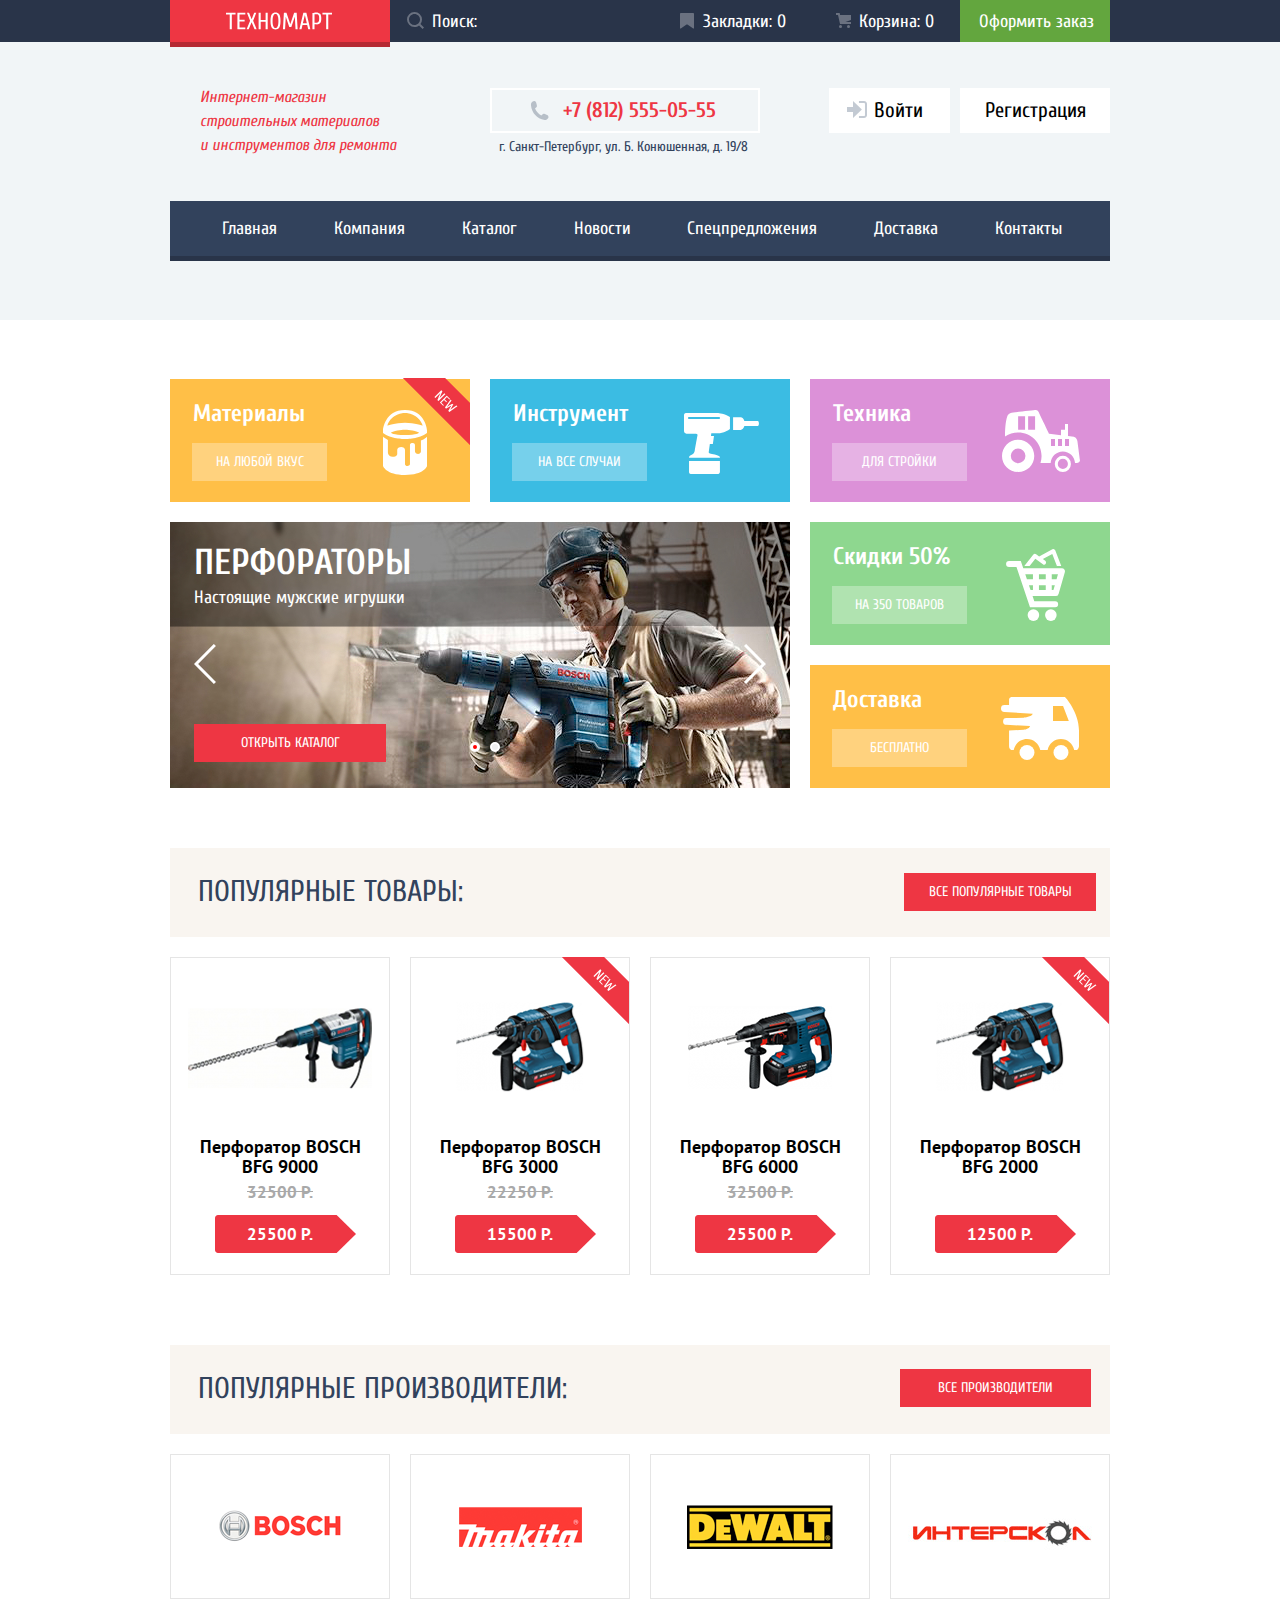
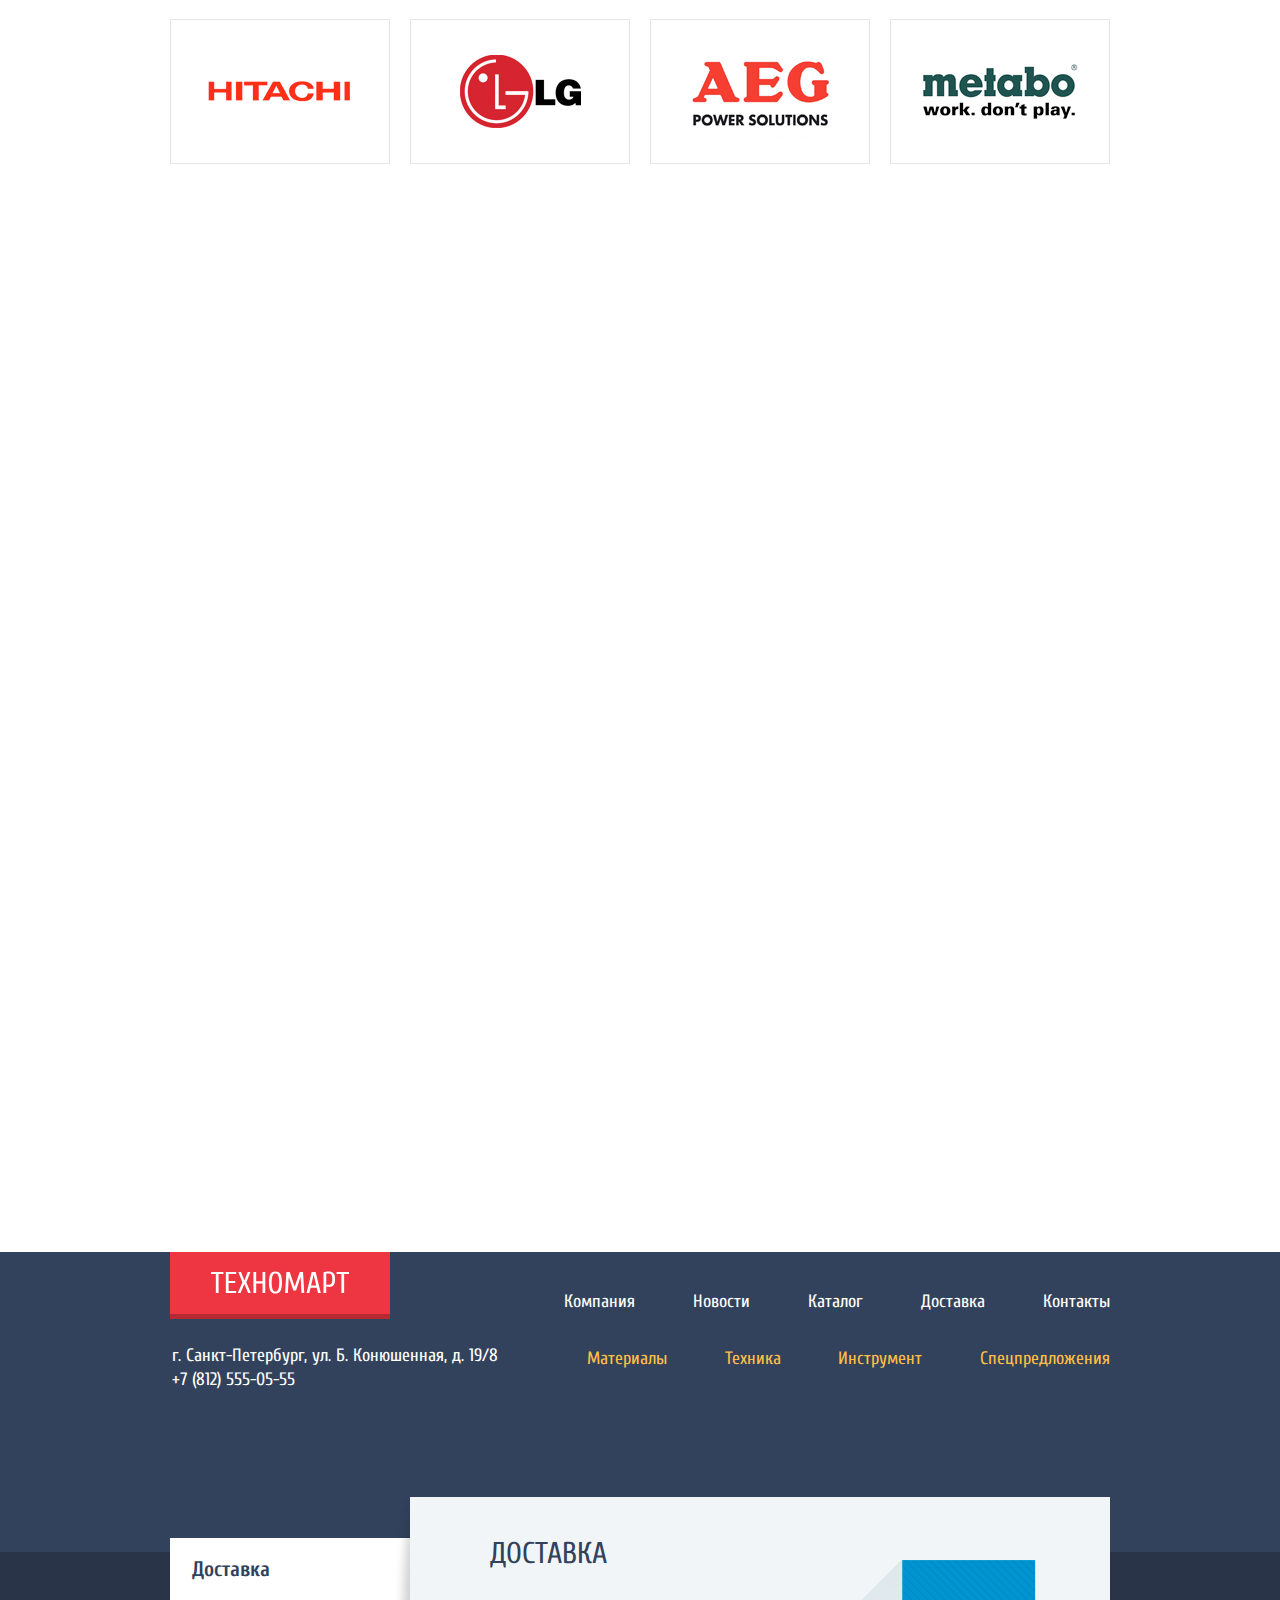
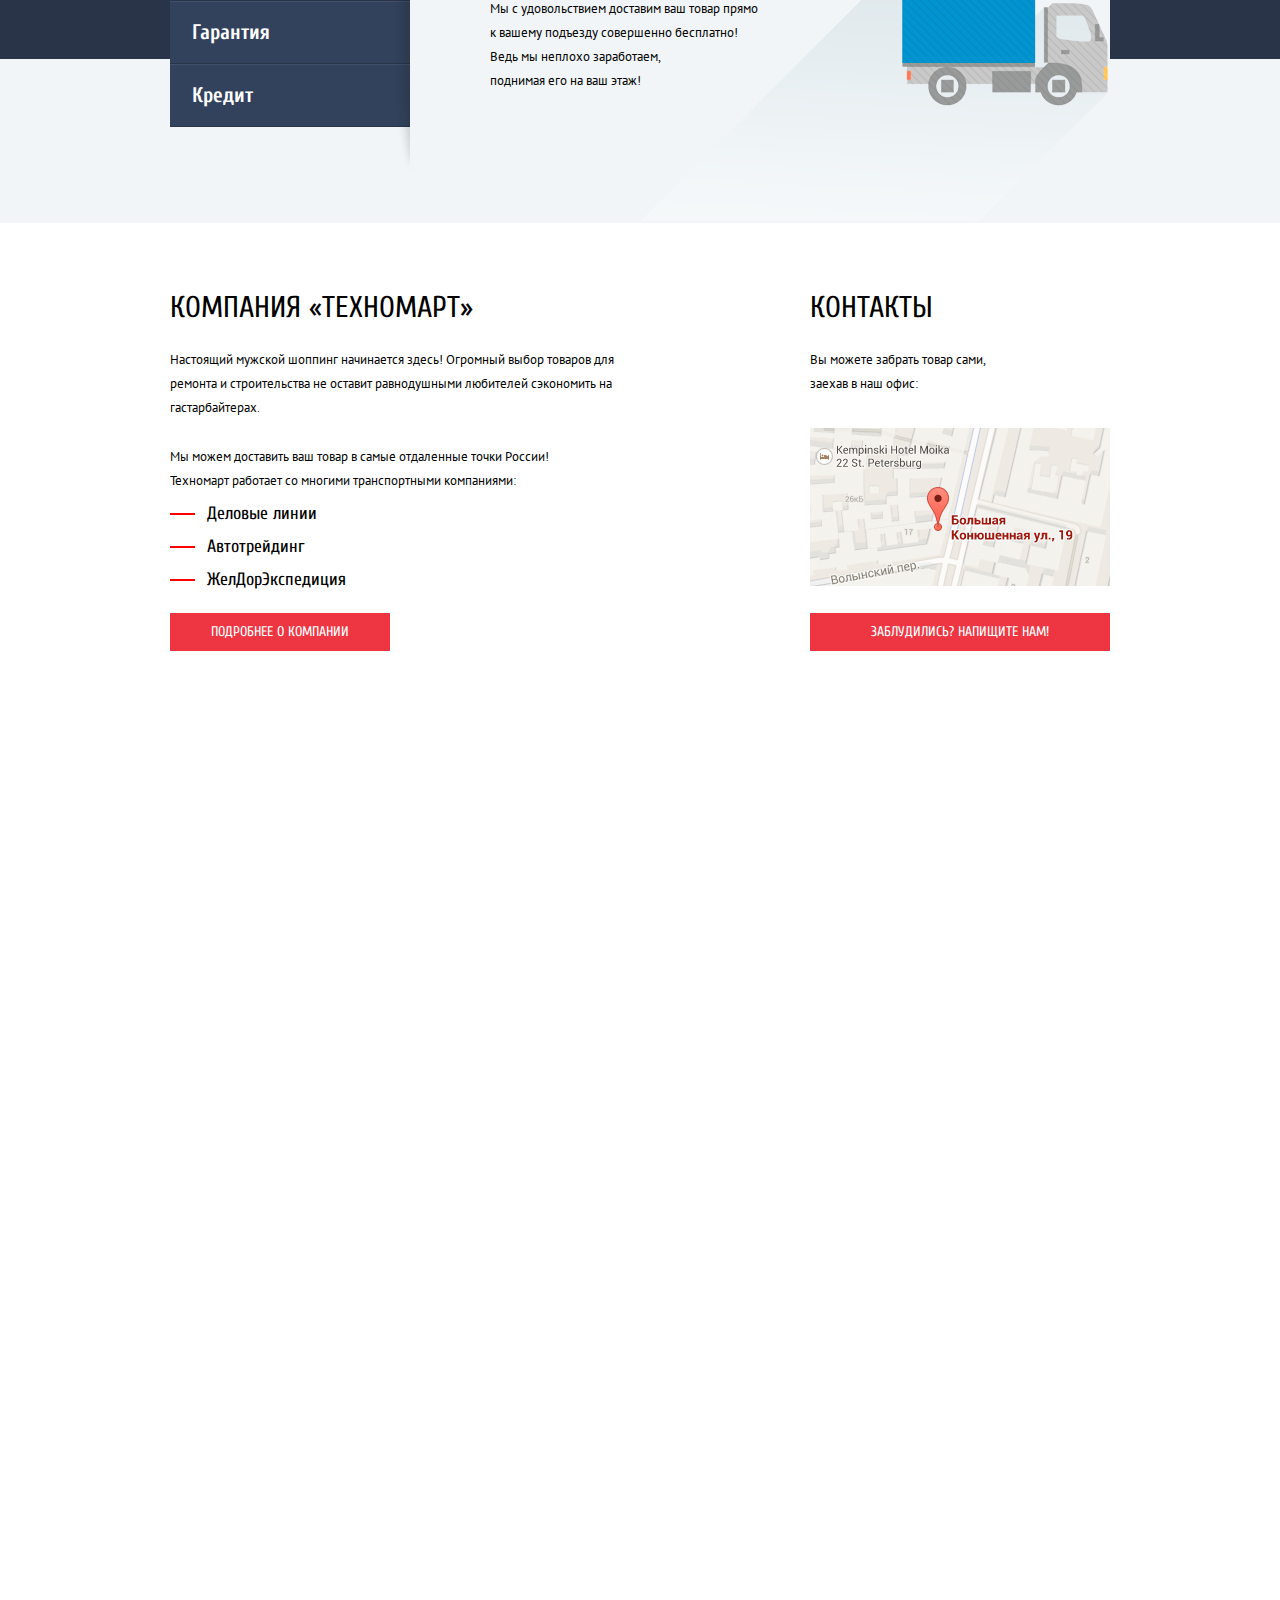
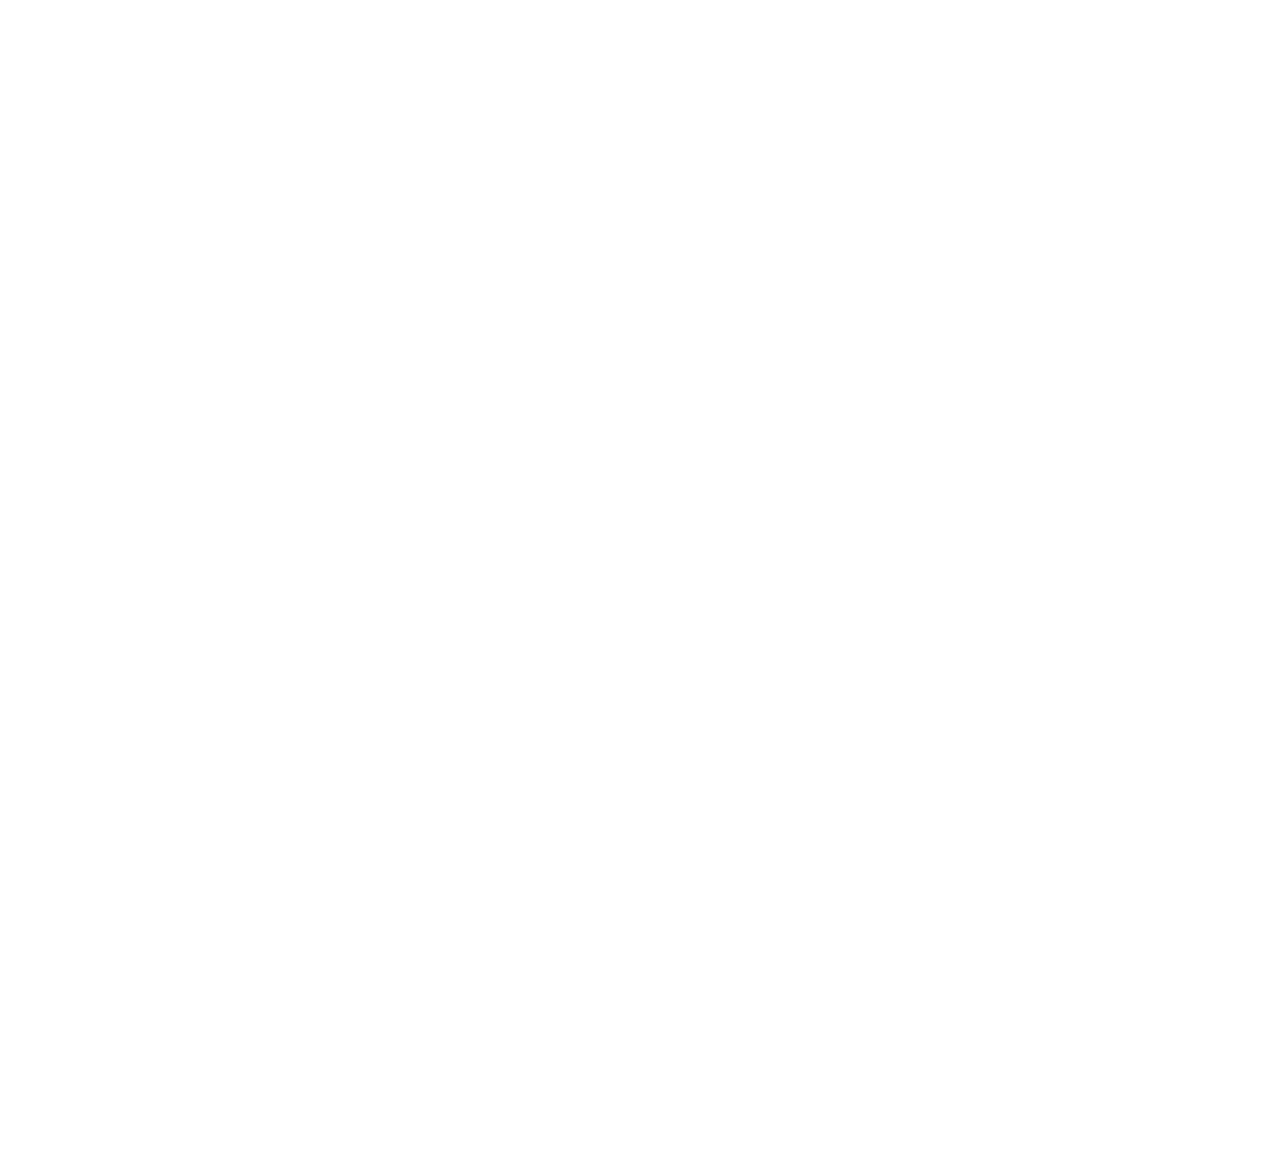
==== commit a905a83a: "Bugfix" ====
--- a/index.html
+++ b/index.html
@@ -210,7 +210,7 @@
                     <button type="button" class="button-green bookmark-btn">В закладки</button>
                   </div>
                 </div>
-                <span class="title">Перфоратор BOSCH BFG 9000</span>
+                <span class="title">Перфоратор BOSCH BFG 6000</span>
                 <span class="price">32500 Р.</span>
                 <div class="price-current">
                   <span>
@@ -313,7 +313,7 @@
                   к вашему подъезду совершенно бесплатно!<br>
                   Ведь мы неплохо заработаем,<br> поднимая его на ваш этаж!</p>
               </section>
-              <section class="side-menu__content hidden" id="warranty">
+              <section class="side-menu__content warranty hidden" id="warranty">
                 <h3>Гарантия</h3>
                 <p>Если купленный у нас товар поломается или заискрит,<br>
                   а также в случае пожара, спровоцированного его<br>
@@ -321,7 +321,7 @@
                   гарантии. Мы обменяем сгоревший товар на новый.<br>
                   Дом уж восстановите как-нибудь сами.</p>
               </section>
-              <section class="side-menu__content hidden" id="finance">
+              <section class="side-menu__content finance hidden" id="finance">
                 <h3>Кредит</h3>
                 <p>Залезть в долговую яму стало проще!<br>
                   Кредитные консультанты придут вам на помощь.
@@ -372,7 +372,7 @@
     </main>
 
     <footer class="footer">
-      <div class="footer-upane container">
+      <div class="footer-upper-pane container">
         <a class="logo footer-logo" href="index.html">
           <img src="img/logo-technomart.svg" width="138" height="23" alt="Техномарт">
         </a>
--- a/css/style.css
+++ b/css/style.css
@@ -87,9 +87,15 @@
   left: 0px;
 }
 
-.header-logo {
-
-}
+.header-logo:active {
+  background: var(--color-red3);
+}
+
+.header-logo:active::after {
+  background: #BA2732;
+  box-shadow: inset 0px -5px 0px rgba(0, 0, 0, 0.24);
+}
+
 
 .header-logo img {
   width: 108px;
@@ -320,7 +326,9 @@
 
 .header-nav a:active {
   background: #1D2739;
-  opacity: 0.5;
+  /*opacity: 0.5;*/
+  color: rgba(255, 255, 255, 0.5);
+  box-shadow: inset 0px -5px 0px #293449;
 }
 
 .header-nav-list {
@@ -345,11 +353,6 @@
 .header-nav-list li:last-child a {
   padding-right: 42px;
 }
-
-/*.header-pane * {*/
-/*  outline: dashed 1px blue;*/
-/*  outline-offset: -1px;*/
-/*}*/
 
 .header-pane {
   font-family: var(--font-cuprum);
@@ -965,7 +968,8 @@
 }
 
 .banner.banner-brands .button-red {
-
+  margin-top: -5px;
+  margin-right: 5px;
 }
 
 .grey {
@@ -1078,8 +1082,9 @@
   opacity: 1;
 }
 
-.sort-controls > a:hover {
+.sort-controls > a:hover:not(.selected) {
   opacity: 1;
+  border-bottom: solid 1px var(--color-red);
 }
 
 .sort-controls div {
@@ -1094,8 +1099,8 @@
   opacity: 0.3;
 }
 
-.sort-controls .desc.selected path,
-.sort-controls .asc.selected path {
+.desc.selected path,
+.asc.selected path {
   fill: var(--color-red4);
 }
 
@@ -1104,8 +1109,8 @@
   opacity: 1;
 }
 
-.sort-controls .asc:hover path,
-.sort-controls .desc:hover path {
+.asc:hover path,
+.desc:hover path {
   fill: var(--color-black);
 }
 
@@ -1333,15 +1338,14 @@
   display: flex;
   flex-direction: column;
   align-items: center;
-  padding-top: 20px;
-  padding-bottom: 20px;
   cursor: pointer;
+  justify-content: flex-end;
 }
 
 .catalog-item .controls-group {
   position: absolute;
   left: 40px;
-  top: -21px;
+  bottom: 45px;
 }
 
 .tile:hover img {
@@ -1358,26 +1362,27 @@
 
 .catalog-item .placeholder {
   width: 100%;
-  height: 130px;
-  margin-bottom: 11px;
   position: relative;
+  display: flex;
+  justify-content: center;
+  align-items: center;
+  flex-grow: 1;
 }
 
 .placeholder img {
   -o-object-fit: contain;
   object-fit: contain;
-  margin: 0 0 0 32px;
 }
 
 .catalog-item .title {
-  font-weight: 700;
   font-size: 18px;
   line-height: 20px;
   text-align: center;
   width: 184px;
   color: var(--color-black);
-  padding-top: 17px;
-  padding-bottom: 6px;
+  font-weight: bold;
+  font-family: var(--font-ptsans);
+  margin-bottom: 38px;
 }
 
 .catalog-item .price {
@@ -1387,14 +1392,16 @@
   -webkit-text-decoration-line: line-through;
   text-decoration-line: line-through;
   text-transform: uppercase;
-  font-weight: 700;
   text-align: center;
+  position: absolute;
+  font-weight: bold;
+  bottom: 73px;
 }
 
 .catalog-item .price-current {
+  margin-bottom:21px;
   height: 38px;
   width: 100%;
-  margin-top: auto;
 }
 
 .price-current span {
@@ -1437,8 +1444,7 @@
 }
 
 .buy-btn {
-  margin-top: 38px;
-  padding-left: 15px;
+  padding-left: 19px;
 }
 
 .buy-btn::before {
@@ -1627,7 +1633,7 @@
 
 .col-2 .button-red {
   width: 300px;
-  margin-top: 25px;
+  margin-top: 23px;
 }
 
 .col-x2 p {
@@ -1650,7 +1656,7 @@
   font-family: var(--font-cuprum);
 }
 
-.footer-upane {
+.footer-upper-pane {
   display: flex;
   flex-wrap: wrap;
   justify-content: space-between;
@@ -1671,12 +1677,14 @@
   line-height: 24px;
 }
 
-.footer-upane span {
+.footer-upper-pane span {
   font-size: 18px;
   line-height: 24px;
   color: var(--color-white);
   display: block;
   margin-top: 27px;
+  padding-left: 2px;
+  padding-top: 3px;
 }
 
 .footer-nav-list.upper-menu {
@@ -1684,7 +1692,7 @@
   align-items: flex-end;
 }
 
-.footer-upane > ul:last-child {
+.footer-upper-pane > ul:last-child {
   padding-left: 23px;
   padding-top: 33px;
 }
@@ -1696,6 +1704,7 @@
 .footer-nav-item a.white-link:active {
   color: var(--color-background);
   opacity: 0.5;
+  text-decoration: none;
 }
 
 .footer a.yellow-link,
@@ -1704,12 +1713,17 @@
   display: block;
 }
 
+.footer a.yellow-link:active {
+  color: var(--color-yellowlight);
+  text-decoration: none;
+}
+
 .footer-nav-item a.yellow-link:active {
-  color: var(--color-yellowlight);
   opacity: 0.5;
 }
 
-.footer a, .footer a:hover, .footer a:focus {
+.footer a,
+.footer a:hover {
   color: var(--color-white);
 }
 
@@ -2019,10 +2033,6 @@
   border-top: 1px var(--color-white) solid;
 }
 
-.side-menu__navbar :not(.current):hover {
-  background-color: #293449;
-}
-
 .side-menu .content-panel {
   z-index: 1;
   flex-grow: 1;
@@ -2058,7 +2068,7 @@
 
 }
 
-#warranty::after {
+.warranty::after {
   content: "";
   right: 0px;
   top: 0;
@@ -2071,7 +2081,7 @@
   z-index: -1;
 }
 
-#finance::after {
+.finance::after {
   content: "";
   right: 0;
   top: 40px;
@@ -2083,7 +2093,7 @@
   background-repeat: no-repeat;
 }
 
-#finance .button-red {
+.finance .button-red {
   width: 212px;
 }
 
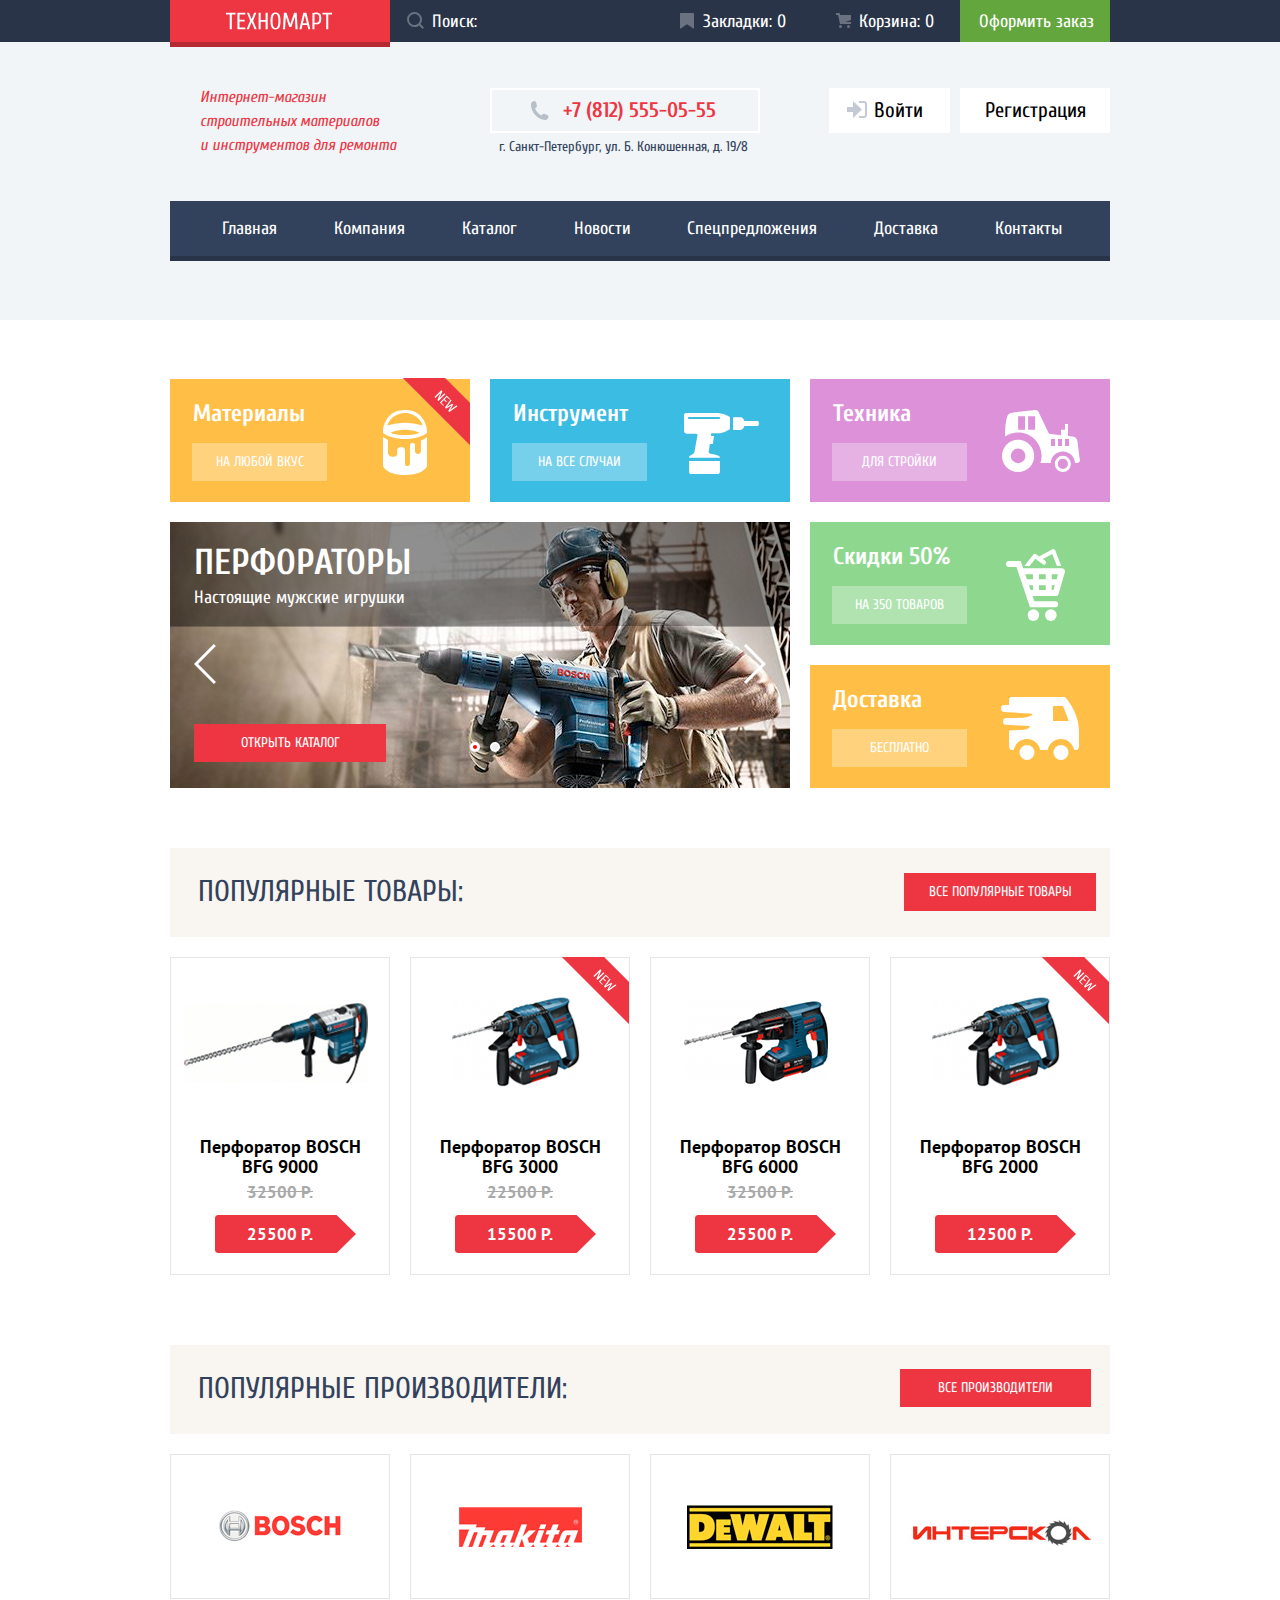
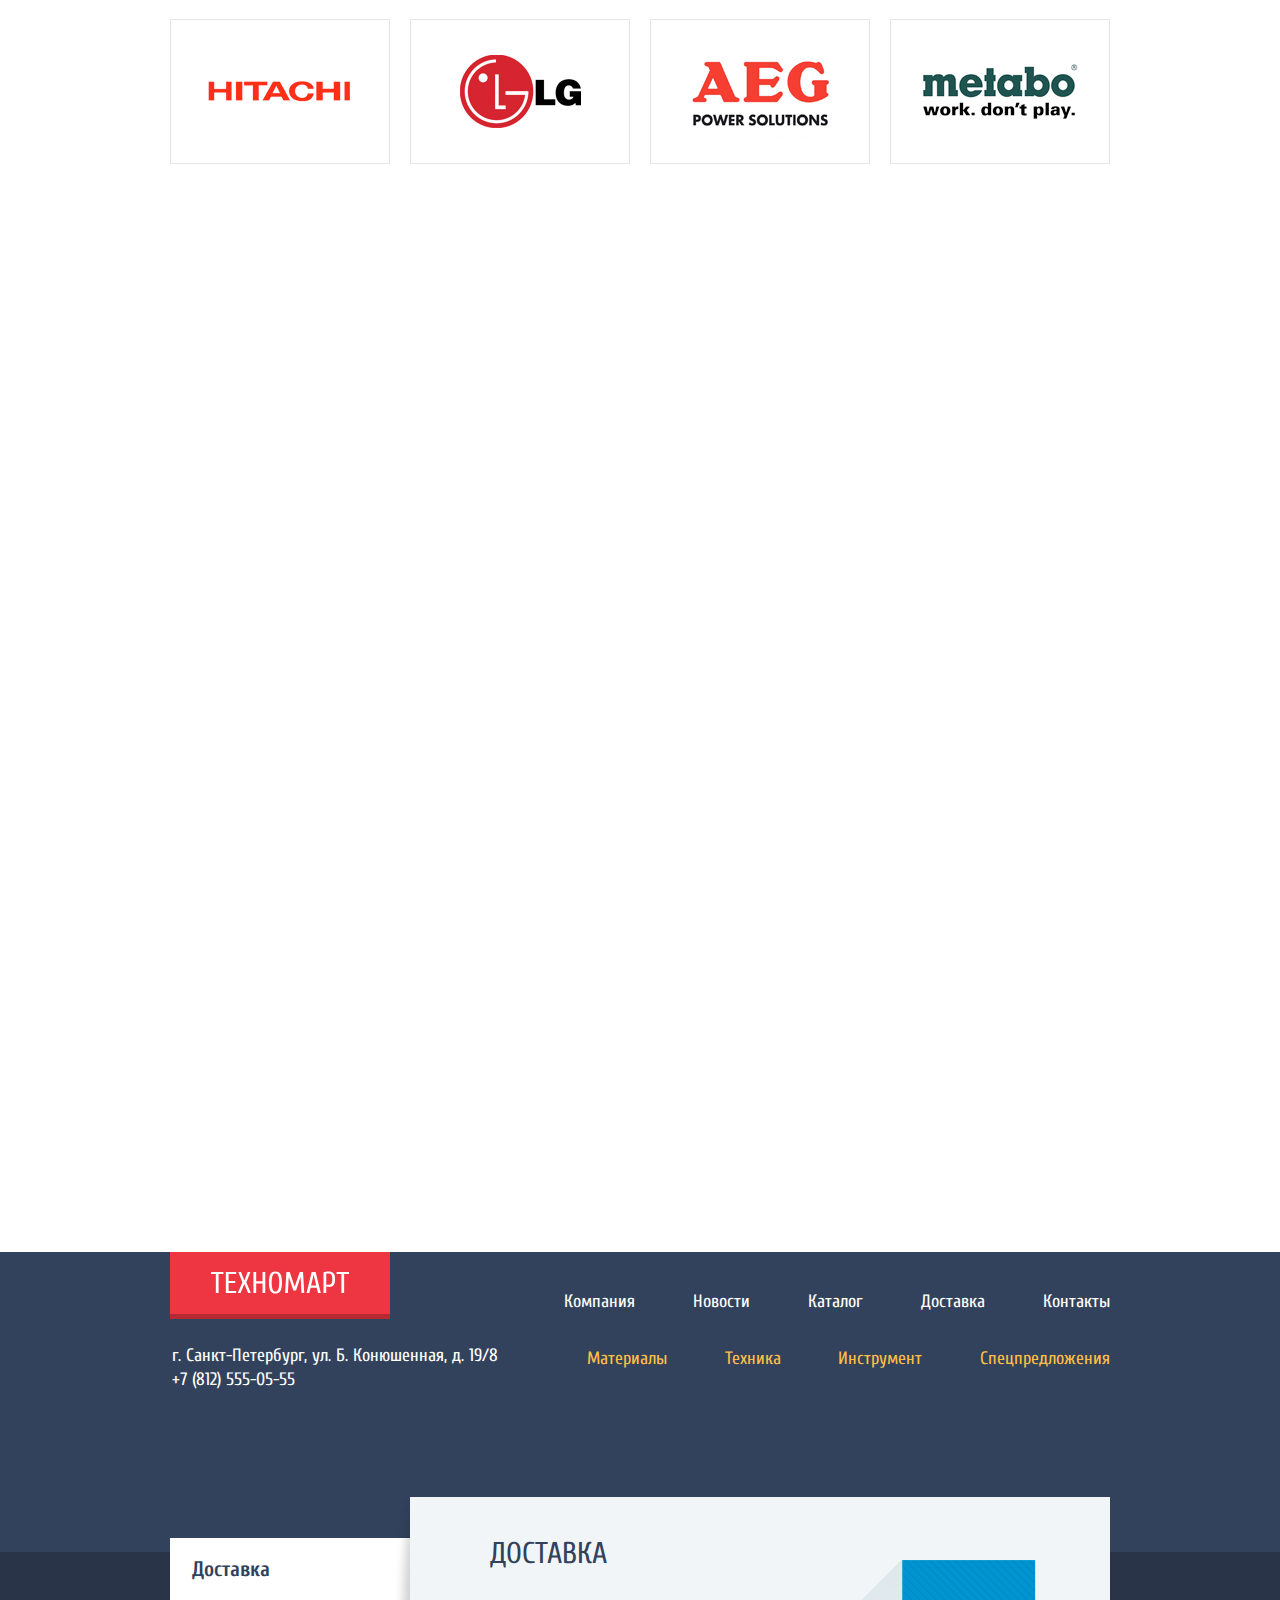
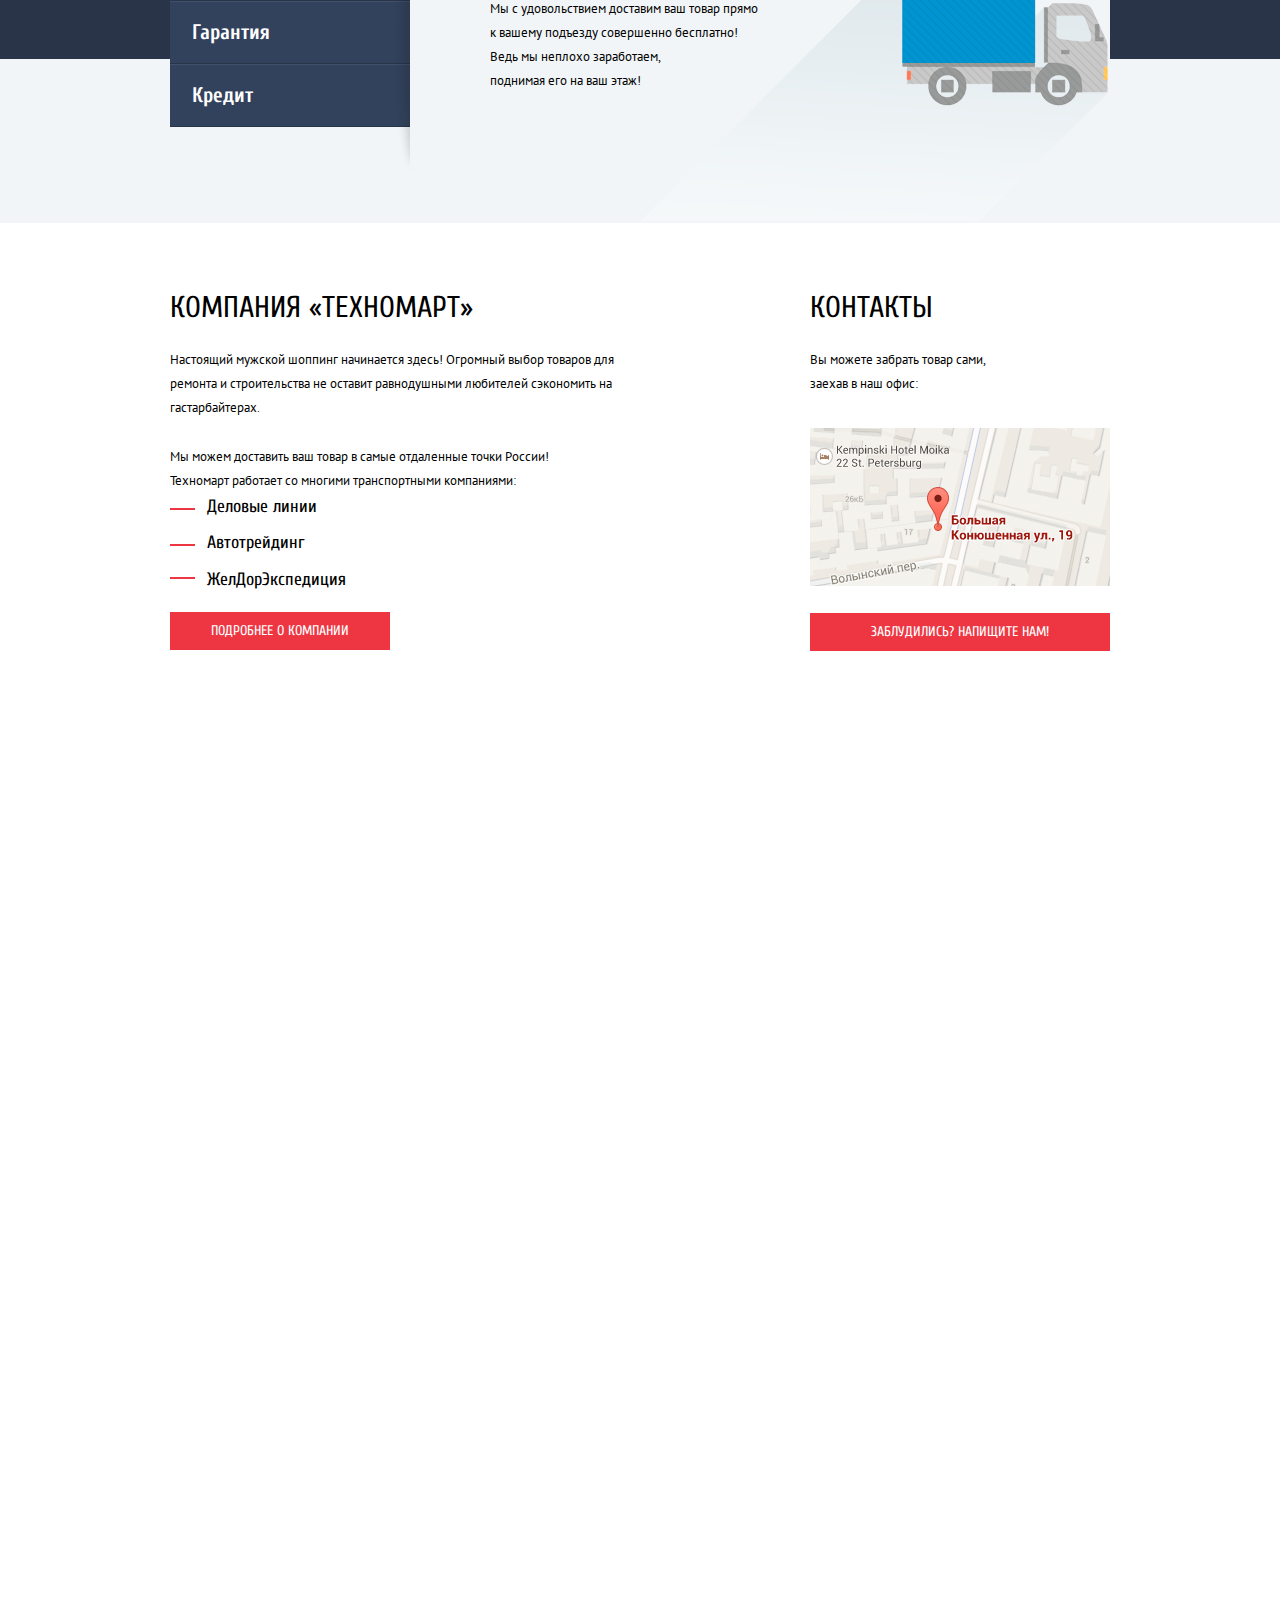
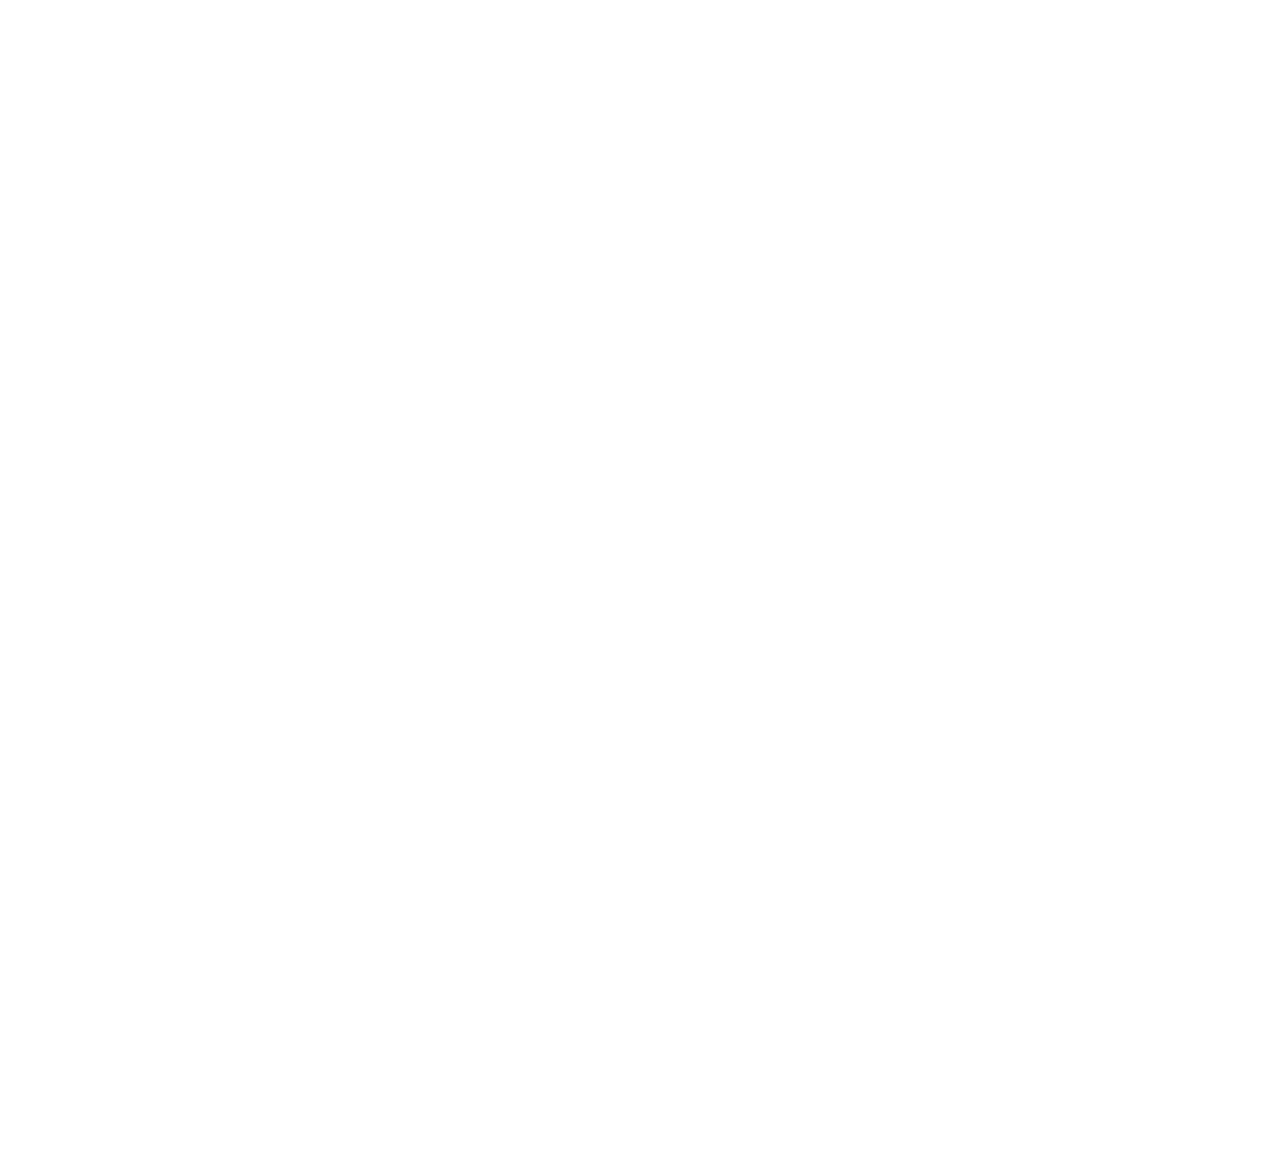
==== commit c247cfdf: "Bugfixes: Various bug fixes" ====
--- a/index.html
+++ b/index.html
@@ -193,7 +193,7 @@
                   </div>
                 </div>
                 <span class="title">Перфоратор BOSCH BFG 3000</span>
-                <span class="price">22250 Р.</span>
+                <span class="price">22500 Р.</span>
                 <div class="price-current">
                   <span>
                     15500 Р.
@@ -421,11 +421,11 @@
           </section>
           <section class="right-column">
             <div>
-              <span class="small-text-white">Обратная связь:</span><br>
+              <span class="small-text-white">Обратная связь:</span>
               <a class="yellow-link" href="mailito:mail@htmlacademy.ru">mail@htmlacademy.ru</a>
             </div>
             <div>
-              <span class="small-text-white">Разработано -</span><br>
+              <span class="small-text-white">Разработано -</span>
               <a class="yellow-link" href="https://htmlacademy.ru/intensive/htmlcss">htmlacademy.ru</a>
             </div>
           </section>
--- a/css/style.css
+++ b/css/style.css
@@ -1000,7 +1000,7 @@
 
 .courier-list {
   list-style: none;
-  padding: 0px;
+  padding: 0;
   margin: 0;
 }
 
@@ -1008,17 +1008,29 @@
   font-family: var(--font-cuprum);
   font-size: 18px;
   line-height: 24px;
-  display: flex;
-  align-items: center;
-  margin-top: 9px;
+  position: relative;
+  margin-bottom: 10px;
+  padding-left: 37px;
+  padding-top: 2px;
+}
+
+.courier-list li:last-child {
+  margin-bottom: 0px;
+  padding-top: 3px;
 }
 
 .courier-list li::before {
+  position: absolute;
   content: "";
   width: 25px;
   height: 2px;
-  background-color: red;
-  margin-right: 12px;
+  background-color: var(--color-red);
+  top: 15px;
+  left: 0;
+}
+
+.courier-list li:last-child::before {
+  top: 12px
 }
 
 .catalog-grid {
@@ -1123,6 +1135,7 @@
   width: 220px;
   display: flex;
   flex-direction: column;
+  justify-content: flex-start;
 }
 
 .filter fieldset {
@@ -1139,7 +1152,8 @@
   text-transform: uppercase;
   width: 100%;
   margin-bottom: 14px;
-  padding-top: 2px;
+  margin-bottom: 14px;
+  padding-top: 5px;
 }
 
 .filter fieldset::after {
@@ -1367,11 +1381,16 @@
   justify-content: center;
   align-items: center;
   flex-grow: 1;
+  padding-left: 0px;
+  padding-right: 8px;
+  padding-bottom: 10px;
 }
 
 .placeholder img {
   -o-object-fit: contain;
   object-fit: contain;
+  max-width: 100%;
+  height: auto;
 }
 
 .catalog-item .title {
@@ -1561,10 +1580,8 @@
 }
 
 .brand-item a {
-  display: block;
   height: 100%;
   width: 100%;
-
   display: flex;
   align-items: center;
   justify-content: center;
@@ -1624,10 +1641,7 @@
 }
 
 .col-1 .button-red {
-  margin-top: auto;
-}
-
-.col-1 .button-red {
+  margin-top: 20px;
   width: 220px;
 }
 
@@ -1728,6 +1742,7 @@
 }
 
 .footer .small-text-white {
+  display: block;
   font-size: 16px;
   line-height: 24px;
   color: var(--color-white);
@@ -1750,6 +1765,12 @@
   font-size: 16px;
   line-height: 18px;
   margin-left: auto;
+  height: 100%;
+  padding-top: 32px;
+}
+
+.right-column .yellow-link {
+  margin-top: -2px;
 }
 
 .right-column div:last-child {
@@ -1879,6 +1900,7 @@
 /* RANGE SLIDER */
 .range-slider {
   width: 220px;
+  margin-top: -3px;
 }
 
 .range-controls {
@@ -2317,3 +2339,15 @@
 .model-msg .button-red {
   width: 460px;
 }
+
+legend.makers-legend {
+  padding-top: 8px;
+}
+
+.filter fieldset:nth-child(2) {
+  margin-bottom: 0;
+}
+
+legend.power-legend {
+  padding-top: 19px;
+}
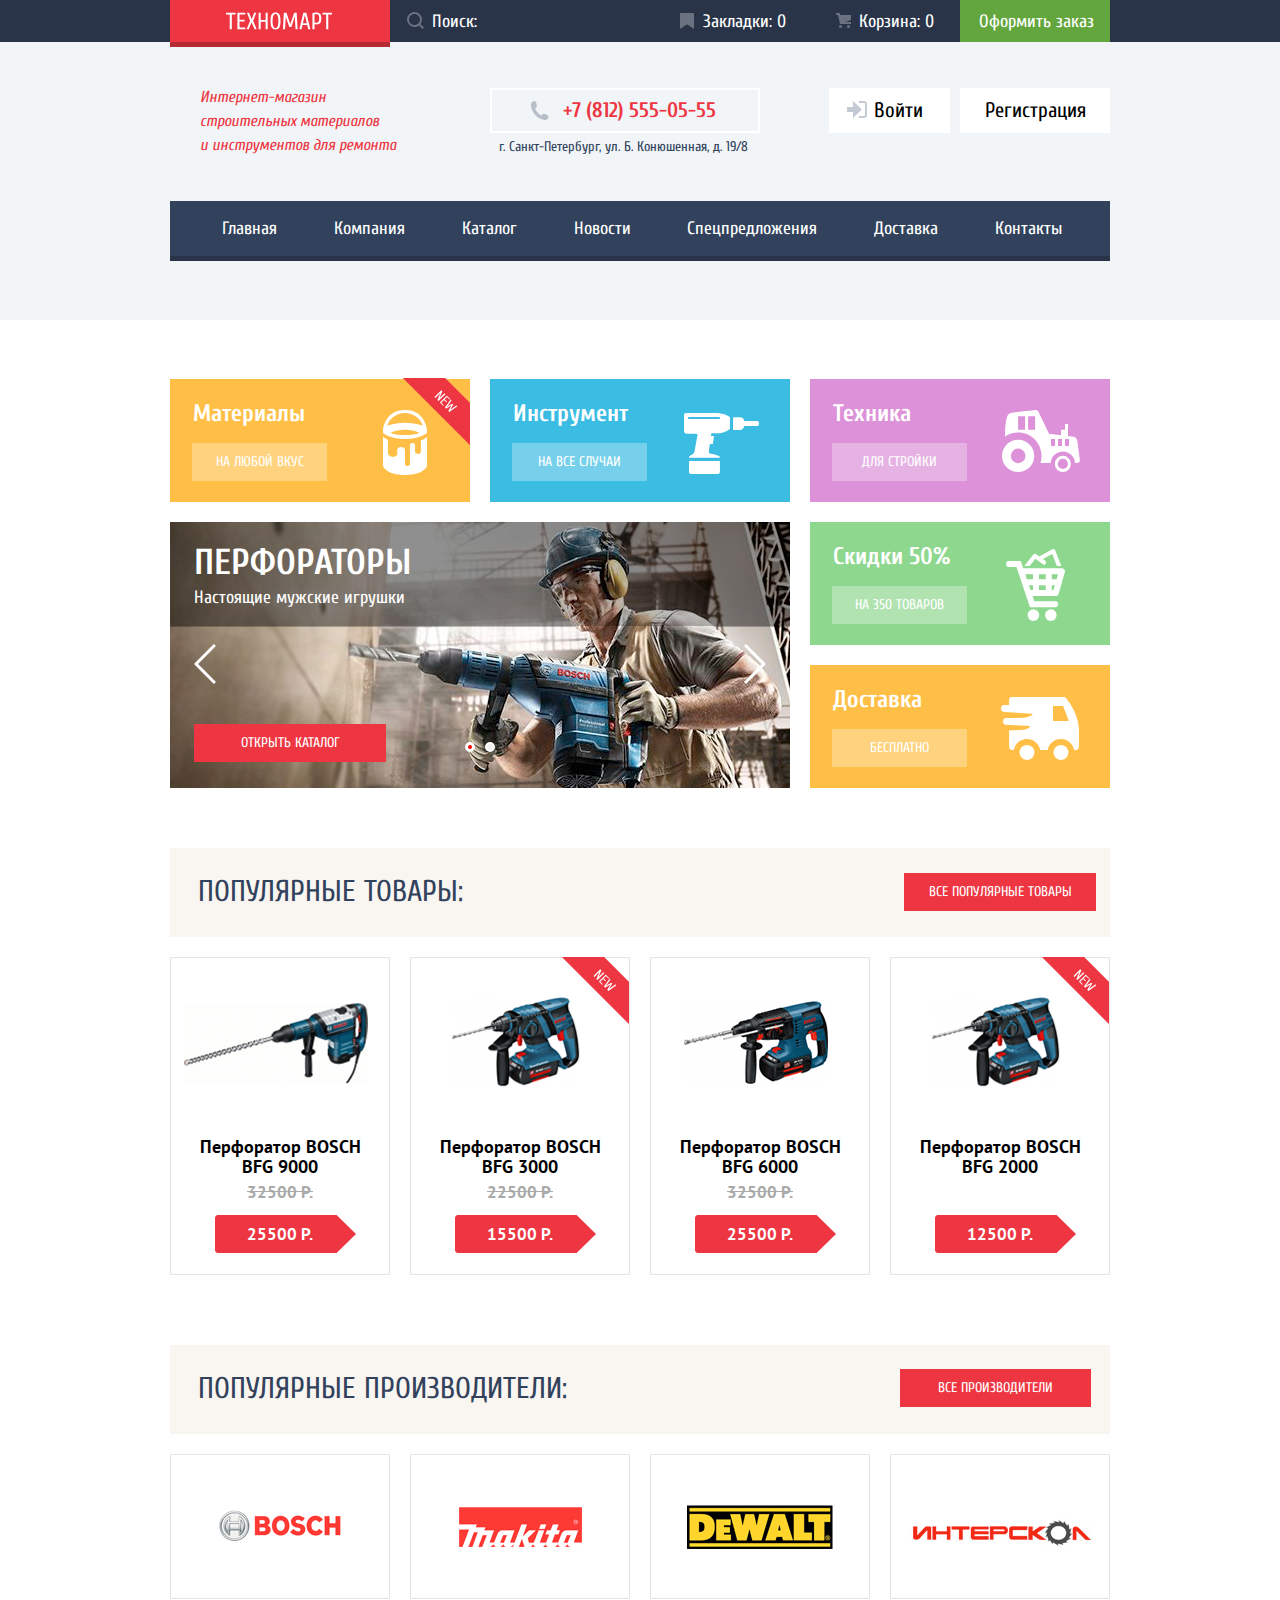
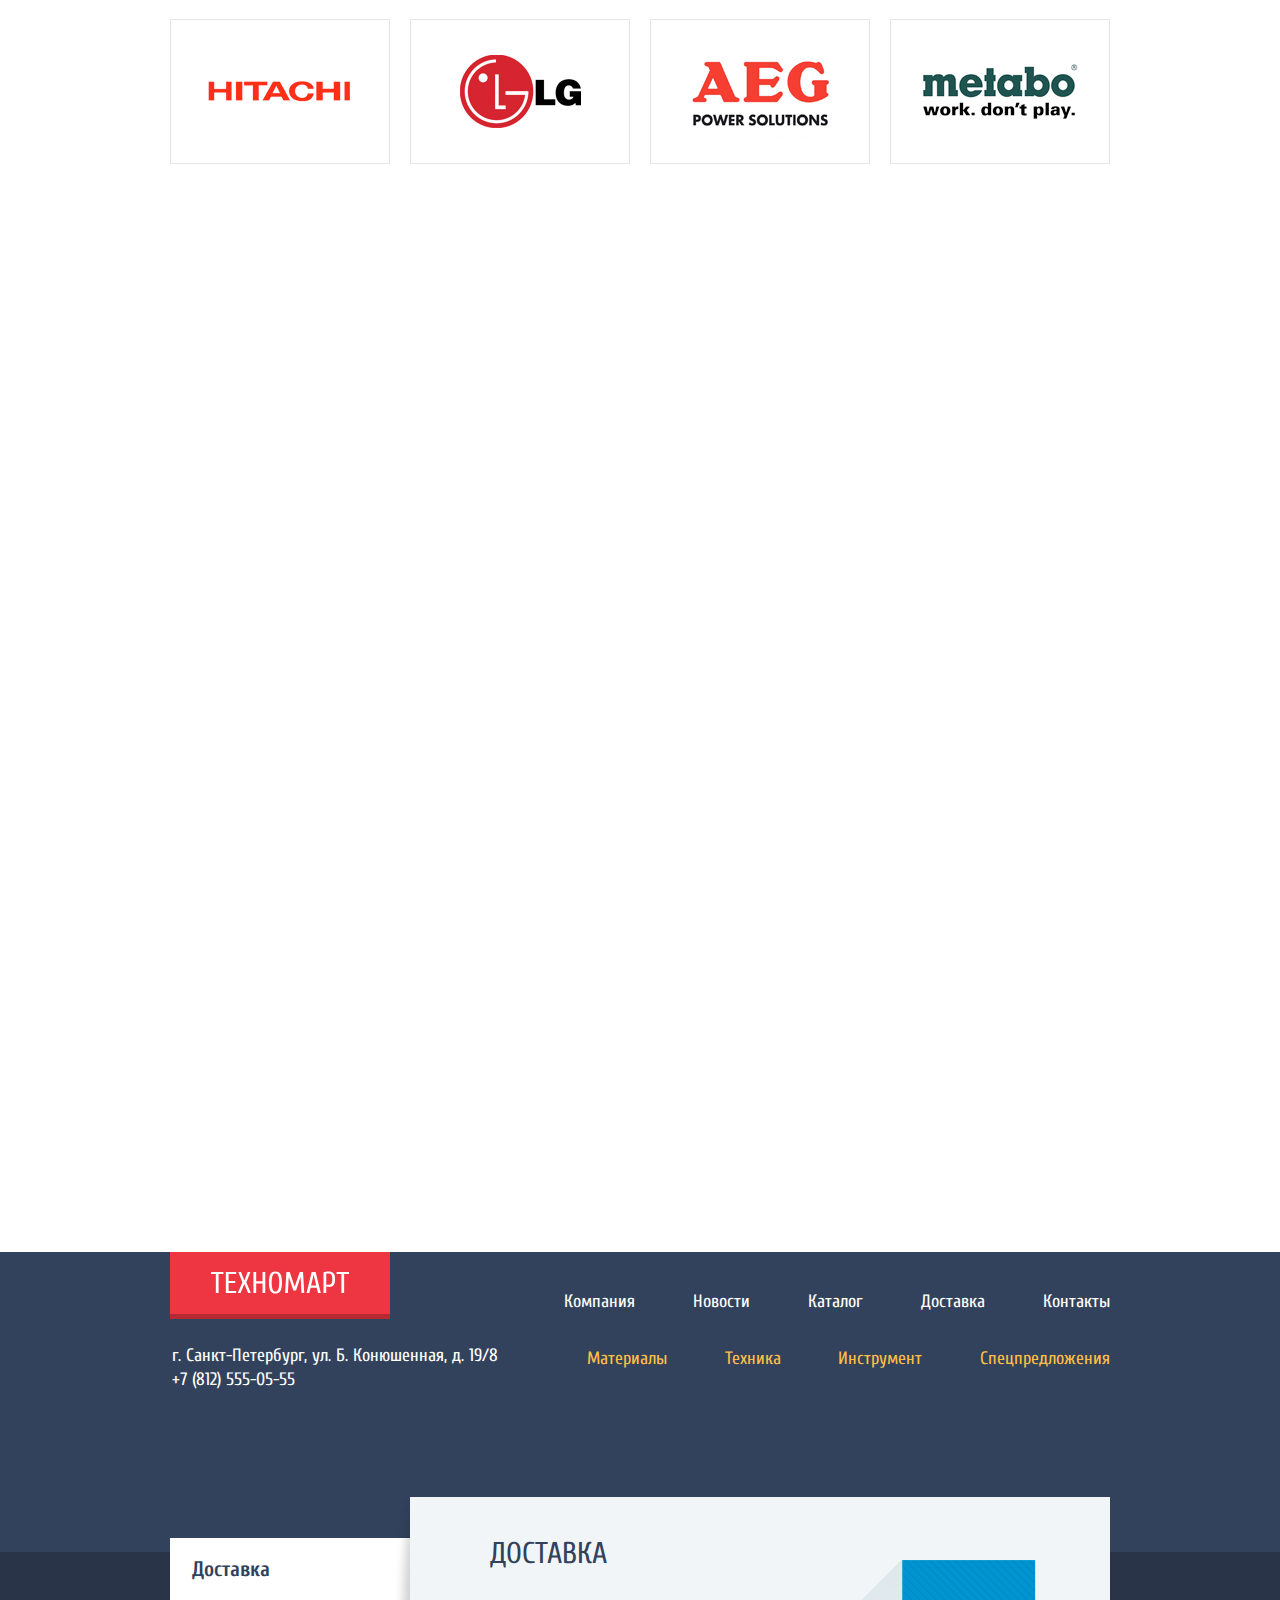
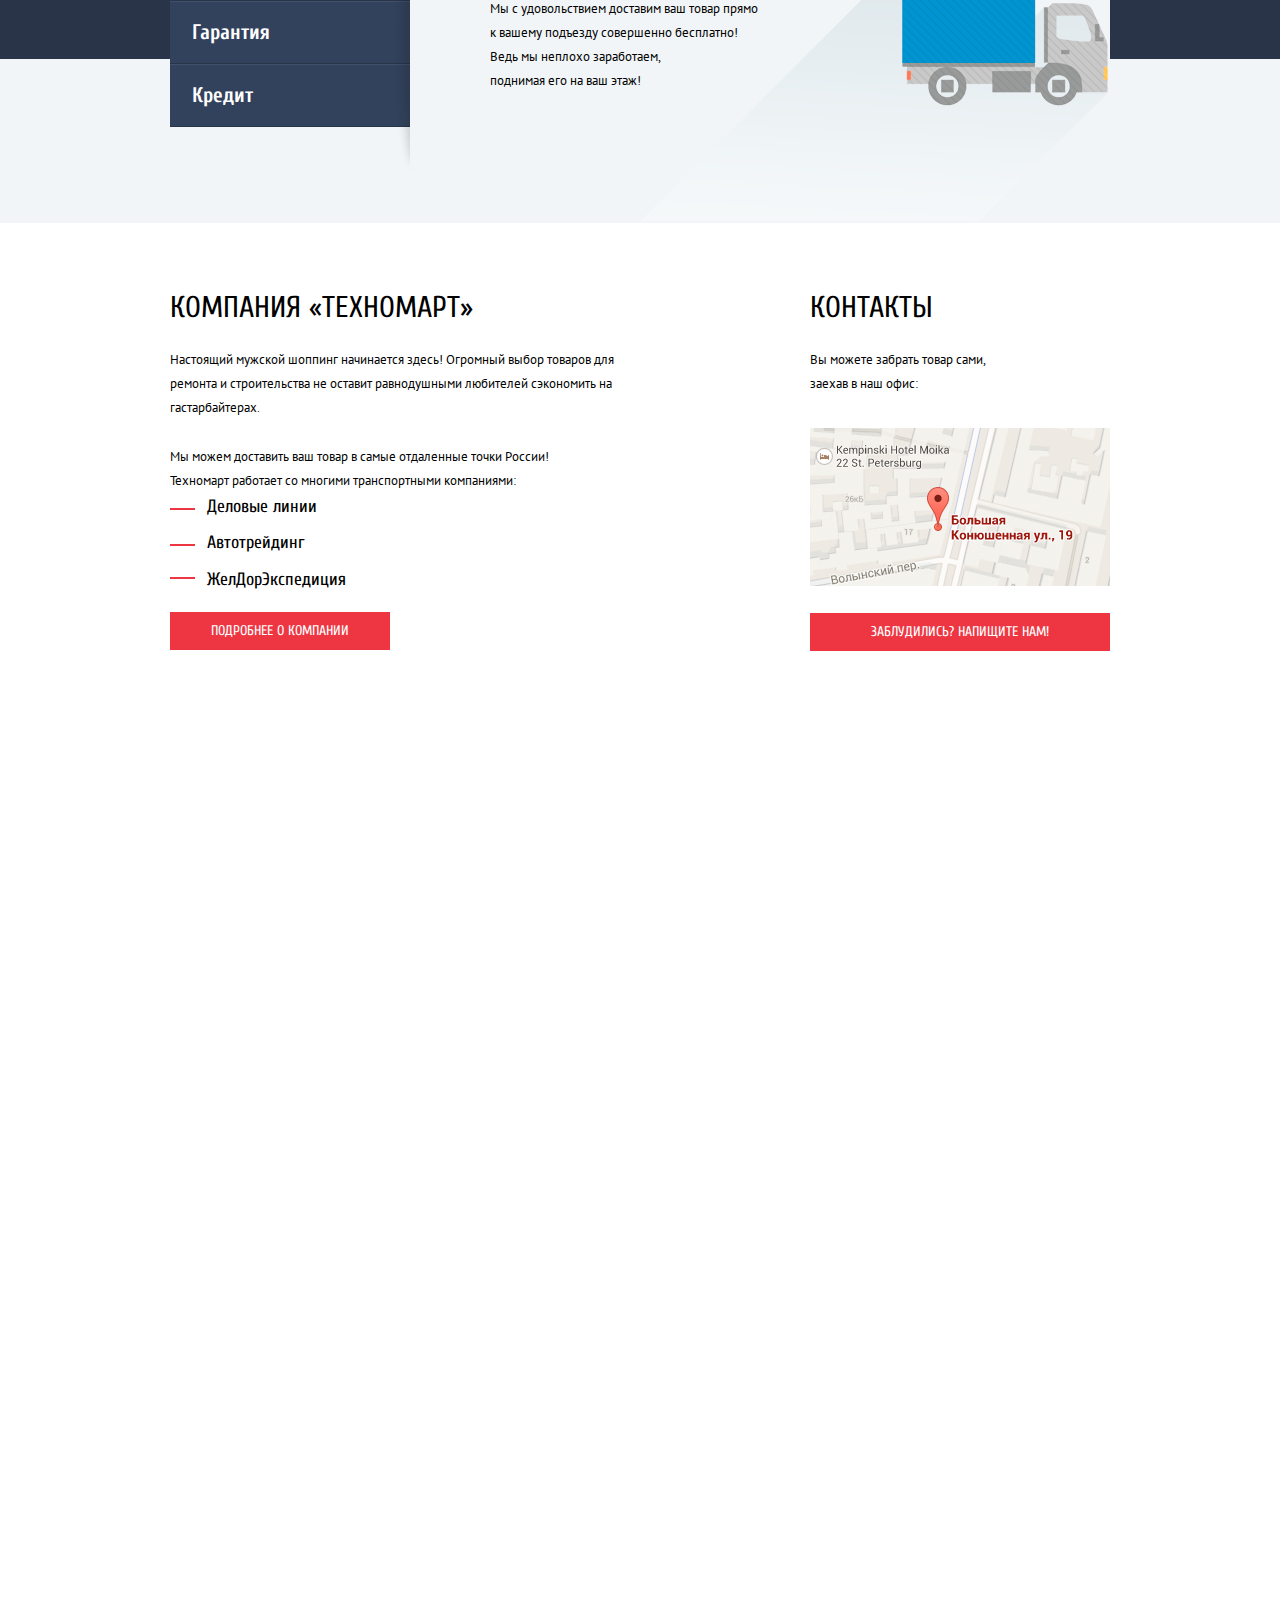
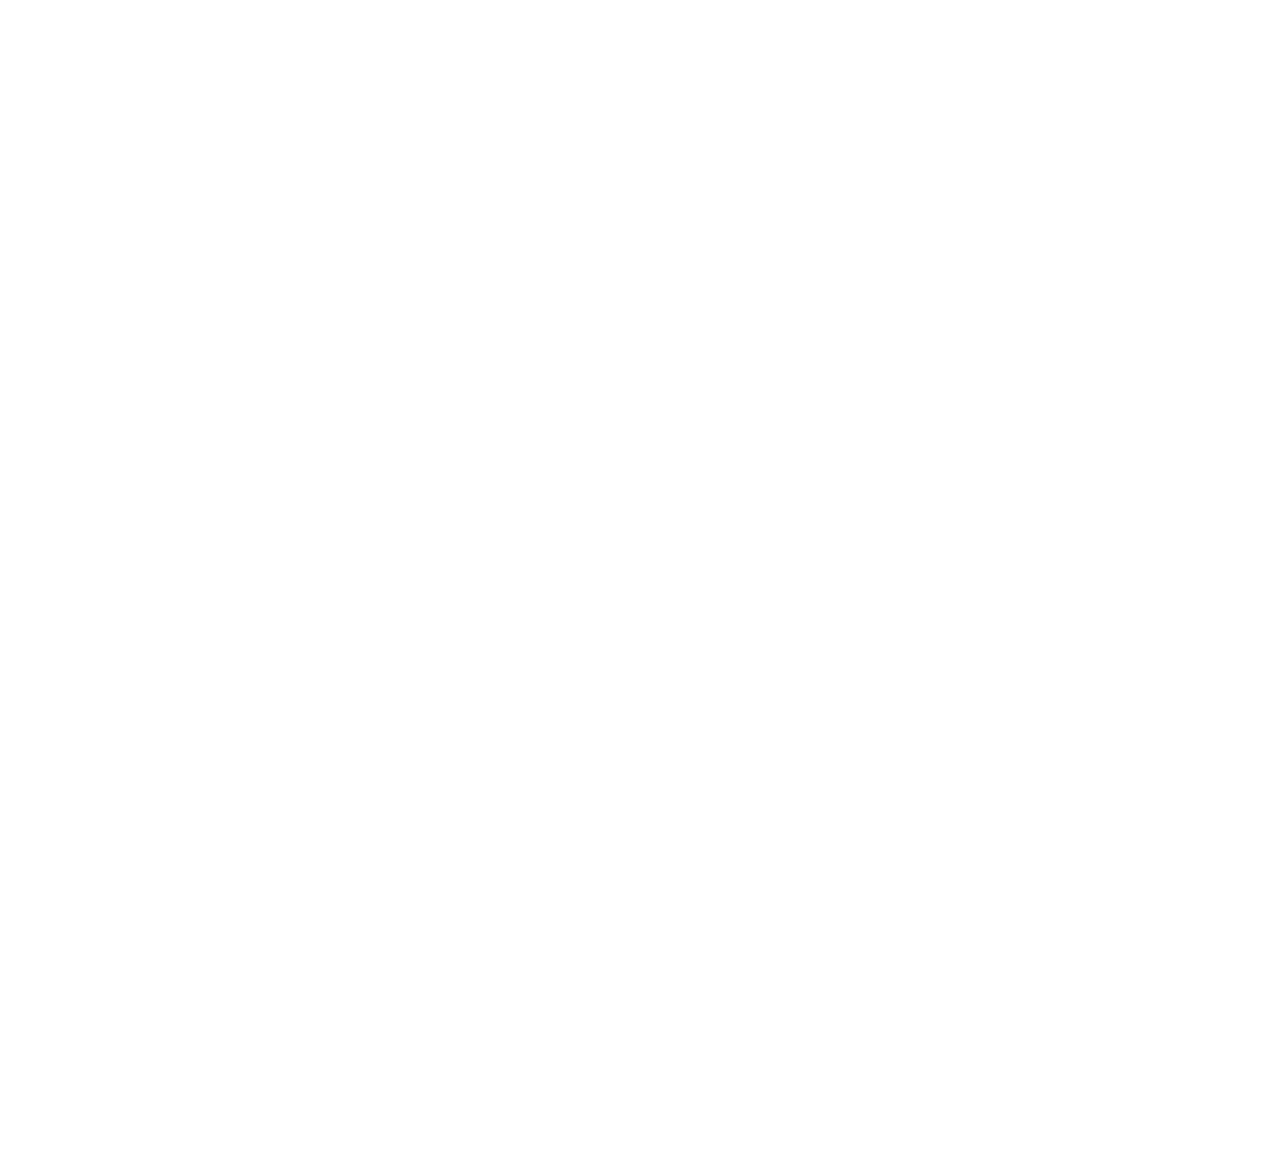
==== commit d4b16894: "Bugfix: Д13. Файл стилей представлен в двух вариантах" ====
--- a/index.html
+++ b/index.html
@@ -5,7 +5,7 @@
     <title>HTML Academy: Техномарт</title>
     <link href="https://fonts.googleapis.com/css2?family=Cuprum:ital,wght@0,400;0,700;1,400&family=PT+Sans:wght@400;700&display=swap" rel="stylesheet">
     <link rel="stylesheet" href="css/normalize.css">
-    <link rel="stylesheet" href="css/style.css">
+    <link rel="stylesheet" href="css/style.min.css">
   </head>
   <body>
 
@@ -70,7 +70,7 @@
           <section class="account-nav">
             <h2 class="visually-hidden">Аккаунт</h2>
             <ul class="account-nav-list">
-              <li class="account-nav-item">
+              <li>
                 <a class="link-button login-link" href="blank.html">
                   Войти
                 </a>
@@ -437,12 +437,8 @@
     <div class="model model-map hidden">
       <h2 class="visually-hidden">Как добраться</h2>
       <button type="button" aria-label="Закрыть" class="model-close"></button>
-      <!--
-      <img src="img/map-popup.png" width="983" height="477" alt="Офис компании по адресу
-      г. Санкт-Петербург, ул. Б. Конюшенная, д. 19/8"> -->
       <iframe src="https://www.google.com/maps/embed?pb=!1m18!1m12!1m3!1d1998.6037872533277!2d30.320858716096975!3d59.93871648187614!2m3!1f0!2f0!3f0!3m2!1i1024!2i768!4f13.1!3m3!1m2!1s0x4696310fca145cc1%3A0x42b32648d8238007!2z0JHQvtC70YzRiNCw0Y8g0JrQvtC90Y7RiNC10L3QvdCw0Y8g0YPQuy4sIDE5LzgsINCh0LDQvdC60YIt0J_QtdGC0LXRgNCx0YPRgNCzLCDQoNC-0YHRgdC40Y8sIDE5MTE4Ng!5e0!3m2!1sru!2snz!4v1592795790005!5m2!1sru!2snz"
               width="943" height="449" allowfullscreen="" aria-hidden="false" tabindex="0"></iframe>
-
     </div>
 
     <!-- MESSAGE POPUP -->
--- a/css/style.min.css
+++ b/css/style.min.css
@@ -0,0 +1 @@
+:root{--color-black: #000;--color-red: #EE3643;--color-red2: #CA2C37;--color-red3: #BA2732;--color-red4: #EE3643;--color-brown: #F7F3EC;--color-green: #63A63E;--color-grey: #3D546F;--color-greylight: #C5C5C5;--color-greylight2: #EAEAEA;--color-grey2: #E5E5E5;--color-grey3: #A9A9A9;--color-grey4: #F2F6F8;--color-greydark: #293449;--color-greydark2: #32425C;--color-background: #F1F5F7;--color-white: #FFF;--color-ylellow: #FFBF47;--color-blue: #3BBCE3;--color-lilac: #DC91D8;--color-greenlight: #8ED78F;--color-yellowlight: #FFD180;--color-banner: #F9F5F0;--success: #5FBB2D;--warning: #FFBF47;--error: var(--color-red3);--font-cuprum: "Cuprum", sans-serif;--font-ptsans: "PT Sans", sans-serif}*,::after,::before{box-sizing:border-box}.outline{outline:dashed 2px purple;outline-offset:-2px}.input-group form,html{height:100%}body{display:grid;grid-template-rows:-webkit-min-content 1fr -webkit-min-content;grid-template-rows:min-content 1fr min-content;align-content:start;font-family:var(--font-ptsans);min-width:960px;font-size:13px;min-height:100%;color:var(--color-black)}.logo{position:relative;height:42px;width:220px;display:flex;align-items:center;justify-content:center}.header-logo:active::after,.logo::after{box-shadow:inset 0 -5px 0 rgba(0,0,0,.24)}.logo,.logo::after{background:var(--color-red)}.logo::after{content:"";display:block;height:5px;width:100%;position:absolute;bottom:-5px;left:0}.header-logo:active{background:var(--color-red3)}.header-logo:active::after{background:#ba2732}.header-logo img{width:108px;height:18px;margin:0;padding-right:2px}.footer-logo{height:62px;width:220px}.container{width:940px;margin:0 auto;height:100%}.header{background-color:var(--color-background);min-height:320px;display:flex;flex-direction:column;align-items:center}.toolbar{min-height:42px;font-size:18px;line-height:24px;font-family:var(--font-cuprum);background-color:var(--color-greydark);color:var(--color-white);width:100%}.tool-list{list-style:none;padding:0;margin:0;flex-wrap:wrap}.tool-item,.tool-list{display:flex}.tool-item.search-group{display:flex;flex-grow:1}.toolbar .search-btn{display:block;width:17px;position:absolute;top:11px;left:11px;background:0 0;cursor:pointer}.toolbar .search-btn:hover{opacity:1}.toolbar .search-btn,.toolbar .search-btn:hover:active{opacity:.3;border:0;outline-style:none}.input-group{width:100%;position:relative}.search-input{width:100%;height:100%;padding-left:42px;font:inherit;background:var(--color-greydark);outline:0;border:0;color:var(--color-white)}.search-input:focus+button{opacity:1}.search-input:focus+button path{fill:var(--color-red)}.search-input:focus-within{background-color:var(--color-white);border:0;outline:0;color:var(--color-black)}.search-input::-webkit-input-placeholder{color:var(--color-white)}.search-input::-moz-placeholder{color:var(--color-white)}.search-input::placeholder{color:var(--color-white)}.btn.view-bookmarks-btn{margin-right:5px;padding-left:34px}.toolbar .view-cart-btn::before,.view-bookmarks-btn::before{content:"";position:absolute;top:13px;left:11px;width:16px;height:16px;background-image:url(../img/icon-bookmark.svg);background-repeat:no-repeat;background-position:0 0;opacity:.3}.toolbar .btn.view-cart-btn{padding-left:35px;width:136px}.toolbar .btn.view-cart-btn.full{background-color:var(--color-red)}.view-cart-btn:active{background:#161d29}.toolbar .view-cart-btn::before{left:12px;background-image:url(../img/icon-cart.svg)}.toolbar .btn:active{background:var(--color-black);opacity:.3}.btn:active::before,.btn:focus::before{opacity:.3}.toolbar .btn{width:150px;padding-top:10px;display:block;color:var(--color-white);position:relative}.btn:hover::before,.login-link:hover::before,.logout-link:hover::after,.profile-link:hover::before{opacity:1}.toolbar .btn.order-btn{padding-left:19px;background:var(--color-green)}.toolbar a.order-btn:hover{background:#5fbb2d}.header-nav,.header-nav a:hover{box-shadow:inset 0 -5px 0 #293449}.header-nav,.header-nav a{font-family:var(--font-cuprum);font-size:18px;line-height:24px}.header-nav{font-style:normal;background-color:var(--color-greydark2);height:60px}.header-nav a{display:block;color:var(--color-white);height:100%;padding:16px 24px 20px 27px}.header-nav a:hover{background:#293449}.header-nav a:active{background:#1d2739;color:rgba(255,255,255,.5);box-shadow:inset 0 -5px 0 #293449}.header-nav-list{list-style:none;padding:0;margin:0;justify-content:space-between;min-height:60px;display:flex;flex-wrap:wrap}.header-nav-item{flex-grow:1}.header-nav-list li:first-child a{padding-left:52px}.header-nav-list li:last-child a{padding-right:42px}.header-pane,.header-pane .contact-group{display:flex;align-items:flex-start;justify-content:flex-start}.header-pane{font-family:var(--font-cuprum);margin-top:0;margin-bottom:75px;padding-top:0;height:84px}.contact-group span,.header-pane p{font-family:var(--font-cuprum);line-height:24px}.header-pane p{display:block;width:227px;font-size:16px;font-style:italic;color:var(--color-red);padding-left:30px;padding-top:27px}.header-pane .contact-group{margin-left:93px;flex-direction:column;padding-top:46px}.phone-box{border:solid 2px var(--color-white);width:270px;height:45px;text-align:center;position:relative;padding-left:28px;padding-top:5px}.login-link::before,.logout-link::after,.phone-box::before,.profile-link::before{content:"";position:absolute;top:11px;left:38px;width:22px;height:22px;background-image:url(../img/icon-phone.svg);background-repeat:no-repeat;background-position:0 0}.phone-box>a{display:block;font-size:21px;font-weight:700;line-height:30px;text-align:center}.contact-group span{font-size:14px;color:var(--color-greydark2);text-align:center;padding-left:9px;padding-top:2px}.account-nav{margin-left:auto;padding-top:46px}.account-nav-list{list-style:none;padding:0;margin:0;display:flex;width:100%}.link-button{min-width:10px;display:block;background:var(--color-white);color:var(--color-black);text-align:center;line-height:21px;font-family:var(--font-cuprum);font-size:21px;position:relative;height:45px;padding-top:12px}.link-button:hover,.phone-box>a{color:var(--color-red)}.link-button:active{color:var(--color-greylight)}.register-link{width:150px}.login-link{width:121px;margin-right:10px;position:relative;padding-left:18px}.login-link::before,.logout-link::after,.profile-link::before{top:13px;left:18px;width:20px;height:17px;background-image:url(../img/icon-login.svg);opacity:.3}.logout-link:hover{color:var(--color-black)}.logout-link:active{color:var(--color-greylight)}.logout-link::after,.profile-link::before{left:20px;width:21px;background-image:url(../img/icon-logout.svg)}.profile-link{padding-left:57px}.profile-link::before{left:15px;width:20px;height:18px;background-image:url(../img/icon-user.svg)}.login-link:active::before,.logout-link:active::after,.profile-link:active::before{opacity:.3}.account-group{width:300px;display:flex;flex-direction:column;align-items:center}.account-group div:first-child{background:var(--color-white);display:flex;justify-content:flex-start;width:100%}.subnav-group{height:24px;font-family:var(--font-cuprum);font-size:16px;line-height:18px;padding-top:7px;display:flex;align-items:center;width:210px;justify-content:space-between}.subnav-group a{color:var(--color-greydark2)}.subnav-group::after{content:"";display:block;width:5px;height:5px;background:linear-gradient(0deg,#32425c,#32425c),#fff;border-radius:50%}.subnav-group a:last-of-type{order:2}.subnav-group:hover::after{background:var(--color-red)}.subnav-group a:hover{color:var(--color-red)}.subnav-group:active::after{background:var(--color-greylight)}.subnav-group a:active{color:var(--color-greylight)}.promo-container{padding:0;min-height:409px;display:grid;grid-template-rows:123px 123px 123px;grid-template-columns:1fr 1fr 1fr;gap:20px;margin:59px 0 0}.promo-item{position:relative;background-repeat:no-repeat;background-color:transparent}.promo-item .title{margin-left:23px;margin-top:20px;font-family:var(--font-cuprum);font-size:24px;line-height:30px;font-weight:700;color:var(--color-white)}.promo-item a,.slider-banner .title{font-family:var(--font-cuprum);text-transform:uppercase}.promo-item a{display:block;width:135px;height:38px;font-size:14px;color:var(--color-white);line-height:38px;text-align:center;background:rgba(255,255,255,.3);margin-left:22px;margin-top:14px}.promo-item a:hover{background:rgba(197,197,197,.3)}.promo-item a:active{background:rgba(169,169,169,.3)}.bucket-icon:before,.drill:before,.tractor-icon:before{content:"";width:44px;height:65px;background-image:url(../img/icon-1-bucket.svg);position:absolute;background-repeat:no-repeat;right:43px;bottom:27px}.drill:before,.tractor-icon:before{width:75px;height:61px;background-image:url(../img/icon-2-drill.svg);right:31px;bottom:28px}.tractor-icon:before{width:78px;height:62px;background-image:url(../img/icon-3-tractor.svg);right:30px;bottom:30px}.trolley-icon:before{width:59px;height:72px;background-image:url(../img/icon-4-trolley.svg);right:45px;bottom:24px}.breadcrumbs-item::after,.trolley-icon:before,.van-icon:before{position:absolute;content:"";background-repeat:no-repeat}.van-icon:before{width:78px;height:63px;background-image:url(../img/icon-5-van.svg);right:31px;bottom:28px}.yellow{background-color:var(--color-ylellow)}.blue{background-color:var(--color-blue)}.lilac{background-color:var(--color-lilac)}.green{background-color:var(--color-greenlight)}.promo-slider{grid-column:1/span 2;grid-row:2/-1;position:relative}.slider-list{list-style:none;padding:0;height:100%;display:flex;justify-content:space-between;margin:0}.slider-banner .title{font-weight:700;font-size:36px;line-height:36px;padding:0;margin:0 0 5px}.slider-banner>span{font-size:18px;line-height:24px;font-family:var(--font-cuprum)}.slider-item{position:relative}.slider-item .button{position:absolute;right:10px;bottom:10px}.slider-banner{position:absolute;top:0;left:0;width:100%;height:104px;padding-left:24px;padding-top:23px;color:#fff;background-image:url(../img/brown-rect.png)}.slider-item .button-red{position:absolute;left:24px;bottom:26px;width:192px}.slider-controls,.slider-nav{display:flex;position:absolute}.slider-controls{bottom:36px;z-index:20;left:255px;width:100px;justify-content:center}.slider-nav{width:100%;justify-content:space-between;bottom:104px;padding-left:24px;padding-right:24px}.slider-controls button{padding:0;width:10px;height:10px;border:2px solid #fff;border-radius:50%;cursor:pointer;margin-left:10px}.slider-button-back,.slider-button-next{border:0;background-color:transparent;cursor:pointer;content:"";width:22px;height:40px;background-position:0 0;background-repeat:no-repeat}.slider-button-back{margin-right:30px;background-image:url(../img/icon-left.svg)}.slider-button-next{background-image:url(../img/icon-right.svg)}.slider-controls .current{background-color:#fff}.slider-controls .current::after{content:"";width:4px;height:4px;border:2px solid red;display:block;margin:0 auto;border-radius:50%;background-color:#000}.breadcrumbs-item,.breadcrumbs-list{font-size:13px;line-height:18px;display:flex;position:relative}.breadcrumbs-list{list-style:none;justify-content:flex-start;margin:0;height:59px;padding:0 0 0 1px}.breadcrumbs-item{color:var(--color-black);font-family:var(--font-ptsans);text-transform:uppercase;align-items:center;margin-left:40px}.breadcrumbs-item::after{background-image:url(../img/icon-right-small.svg);width:8px;height:12px;display:block;top:25px;right:-22px}.breadcrumbs-item:first-child{margin-left:0;padding-top:5px}.breadcrumbs-item.current::after,.tile:hover img{display:none}.breadcrumbs-list a,.breadcrumbs-list a:active,.breadcrumbs-list a:hover,.breadcrumbs-list a:visited{text-decoration:none;color:var(--color-black)}.main h1,.main h2{font-size:30px;line-height:30px;font-family:var(--font-cuprum);margin:0;text-transform:uppercase;font-weight:400}.main p{font-size:13px;line-height:24px}.banner{background-color:#f9f5f0;height:89px;padding-left:28px;padding-right:14px;padding-top:29px;display:flex;justify-content:space-between;margin-bottom:20px}.banner.banner-catalog{margin-top:60px}.banner.banner-catalog .button-red{padding-left:25px;padding-right:24px;margin-top:-4px}.banner.banner-brands{margin-top:70px}.banner.banner-brands .button-red{margin-top:-5px;margin-right:5px}.catalog-heading,.grey{background-color:var(--color-grey4)}.catalog-heading{padding-top:29px;padding-left:29px;padding-bottom:29px}.big-heading,.catalog-heading{text-transform:uppercase;color:var(--color-greydark2);font-size:30px;line-height:30px;font-weight:400;margin:0}.big-heading.black{color:var(--color-black)}.courier-list{list-style:none;padding:0;margin:0}.courier-list li{font-family:var(--font-cuprum);font-size:18px;line-height:24px;position:relative;margin-bottom:10px;padding-left:37px;padding-top:2px}.courier-list li:last-child{margin-bottom:0;padding-top:3px}.courier-list li::before{position:absolute;content:"";width:25px;height:2px;background-color:var(--color-red);top:15px;left:0}.courier-list li:last-child::before{top:12px}.catalog-grid{display:grid;grid-template-columns:220px 700px;grid-column-gap:20px;margin-top:20px}.main .container{display:grid;grid-template-rows:-webkit-min-content -webkit-min-content 1fr;grid-template-rows:min-content min-content 1fr}.sort{background-color:var(--color-brown);text-transform:uppercase;margin:0;padding:10px 0;display:flex;justify-content:space-between}.sort h2,.sort-controls>a{font-size:13px;line-height:18px}.sort h2{font-family:var(--font-ptsans);font-weight:400;width:240px;padding-left:20px;margin-top:0}.sort .sort-controls{display:flex;align-items:center;margin-right:14px;flex-grow:1}.sort-controls>a{display:block;color:var(--color-black);cursor:pointer;border-bottom:dotted 1px var(--color-red4);opacity:.3;margin-right:69px}.sort-controls>a:nth-child(3){margin-right:0}.sort-controls>a.selected{color:var(--color-red);border:0;opacity:1}.sort-controls>a:hover:not(.selected){opacity:1;border-bottom:solid 1px var(--color-red)}.sort-controls div{width:43px;display:flex;justify-content:space-between;margin-left:auto}.sort-controls .asc,.sort-controls .desc{opacity:.3}.asc.selected path,.desc.selected path{fill:var(--color-red4)}.sort-controls .asc.selected,.sort-controls .desc.selected,.sort-controls .desc:hover{opacity:1}.asc:hover path,.desc:hover path{fill:var(--color-black)}.filter{width:220px;display:flex;flex-direction:column;justify-content:flex-start}.filter fieldset{padding:0;border:0;position:relative;margin:10px 0 35px}.filter legend{font-weight:700;font-size:17px;line-height:30px;text-transform:uppercase;width:100%;margin-bottom:14px;padding-top:5px}.filter fieldset::after{content:"";display:block;height:1px;width:100%;background:var(--color-greylight);position:absolute;bottom:-11px;left:0}.filter fieldset:first-of-type::after{bottom:-27px}.filter fieldset:last-of-type::after{display:none}.filter h2{font-family:var(--font-ptsans);font-size:13px;line-height:18px;font-weight:400;text-transform:uppercase;width:220px;height:38px;background-color:var(--color-brown);padding-left:18px;padding-top:10px;padding-bottom:10px;margin:0}.makers-list input:checked+label::before{display:block}.makers-list input:not(:checked)+label::after{display:block}.makers-list label::after,.makers-list label::before{content:"";position:absolute;left:0;top:0;width:23px;height:23px;background-image:url(../img/checkbox-off.svg);background-repeat:no-repeat;background-position:0 0;display:none}.makers-list label::before{width:27px;background-image:url(../img/checkbox-on.svg)}.power-list input:checked+label::before{display:block}.power-list input:not(:checked)+label::after{display:block}.power-list label::after,.power-list label::before{content:"";position:absolute;left:0;top:2px;width:25px;height:25px;background-image:url(../img/radio-off.svg);background-repeat:no-repeat;background-position:0 0;display:none}.power-list label::before{background-image:url(../img/radio-on.svg)}.power-list label[for=idBattery]{padding-top:7px}.power-list label[for=idMain]{padding-top:2px}.filter ul{list-style:none;line-height:18px;padding:0;margin:0}.filter label{font-size:15px;line-height:19px;text-transform:uppercase;display:block;cursor:pointer;-webkit-user-select:none;-moz-user-select:none;user-select:none;position:relative;padding-left:36px;margin-top:0}.filter li{margin-bottom:20px;margin-top:3px}.filter-button{text-align:center;vertical-align:middle;text-transform:uppercase;font-size:13px;line-height:18px;width:220px;height:38px;background:var(--color-white);border:1px solid var(--color-grey2);margin-top:-17px}.filter input:disabled+label{opacity:.4}.catalog{padding-top:28px}.catalog-wrapper{padding-bottom:60px}.catalog-list{list-style:none;padding:0;margin:0;display:grid;-moz-column-gap:20px;column-gap:20px;row-gap:18px}.catalog-list.x3-x3{grid-template-columns:repeat(3,1fr);grid-template-rows:repeat(3,-webkit-min-content);grid-template-rows:repeat(3,min-content)}.catalog-list.x1-x4{grid-template-columns:repeat(4,1fr);grid-template-rows:repeat(1,-webkit-min-content);grid-template-rows:repeat(1,min-content)}.catalog-item{border:solid 1px var(--color-grey2);height:318px;width:220px;position:relative;display:flex}.catalog-item .tile{flex-grow:1;display:flex;flex-direction:column;align-items:center;cursor:pointer;justify-content:flex-end}.catalog-item .controls-group{position:absolute;left:40px;bottom:45px}.tile:hover .controls-group{display:block}.tile:hover{box-shadow:0 4px 20px rgba(0,0,0,.15)}.catalog-item .placeholder{width:100%;position:relative;display:flex;justify-content:center;align-items:center;flex-grow:1;padding-left:0;padding-right:8px;padding-bottom:10px}.placeholder img{max-width:100%;height:auto}.catalog-item .title{font-size:18px;line-height:20px;text-align:center;width:184px;color:var(--color-black);font-weight:700;font-family:var(--font-ptsans);margin-bottom:38px}.catalog-item .price,.price-current span{text-align:center;text-transform:uppercase;font-size:17px;line-height:18px;font-weight:700}.catalog-item .price{color:var(--color-grey3);-webkit-text-decoration-line:line-through;text-decoration-line:line-through;position:absolute;bottom:73px}.catalog-item .price-current{margin-bottom:21px;height:38px;width:100%}.price-current span{display:block;background-image:url(../img/red-button.svg);background-repeat:no-repeat;background-position:center;font-family:var(--font-ptsans);color:var(--color-white);padding-top:10px;padding-bottom:10px;background-position-x:44px}.button-green,.section-grey h2{font-family:var(--font-cuprum);text-transform:uppercase}.button-green,.pagination-list a{display:block;line-height:18px;height:38px}.button-green{font-size:14px;width:135px;border-radius:2px;margin-bottom:10px;box-shadow:inset 0 -3px 0 #367315;background:#63a63e;color:var(--color-white);position:relative;outline:0;border-style:none}.buy-btn{padding-left:19px}.buy-btn::before,.new-tag::after{content:"";position:absolute;background-repeat:no-repeat;background-position:0 0}.buy-btn::before{left:30px;top:10px;width:15px;height:15px;background-image:url(../img/icon-cart.svg)}.new-tag::after{right:0;top:-1px;width:70px;height:70px;background-image:url(../img/new-tag.png)}.buy-btn:hover{background:#5fbb2d}.buy-btn:active{background:#518534}.bookmark-btn{text-align:center;background-color:transparent;border:solid 3px #63a63e;box-shadow:none;color:#32425c}.bookmark-btn:hover{border:solid 3px #32425c}.bookmark-btn:active{opacity:.5}.pager{margin-top:45px}.brand-list,.pagination-list{list-style:none;display:flex;margin:0;padding:0}.pagination-list a{font-family:var(--font-ptsans);font-size:13px;padding-top:10px;margin-right:10px;width:38px;border:1px solid var(--color-grey2);border-radius:3px;text-align:center;text-transform:uppercase;color:var(--color-black)}.pagination-list a:active{border-color:var(--color-red);color:#000;background:var(--color-white)}.pagination-list .current-page{background-color:var(--color-red);color:var(--color-white)}.pagination-list .next-page{width:140px}.brand-list{flex-wrap:wrap;margin:20px 0 0;justify-content:space-between}.brand-item{border:solid 1px var(--color-grey2);height:145px;width:220px;margin-bottom:20px}.brand-item a{height:100%;width:100%;display:flex;align-items:center;justify-content:center}.brand-item a:active,.brand-item a:hover{box-shadow:0 4px 20px rgba(0,0,0,.15)}.brand-item a:active{opacity:.5}.brand-item img,.placeholder img{-o-object-fit:contain;object-fit:contain}.section-grey{background-color:#f1f5f7;padding-top:64px;padding-bottom:55px;margin-top:50px}.section-grey.catalog-page{margin-top:0;padding-bottom:43px}.section-grey h2{font-size:30px;line-height:30px;font-weight:400}.section-grey p{margin-top:25px;margin-bottom:28px}.col-x2{display:grid;grid-template-columns:1fr -webkit-min-content;grid-template-columns:1fr min-content;margin-bottom:69px;margin-top:70px}.col-x2 .col-1,.col-x2 .col-2{display:flex;flex-direction:column;justify-content:flex-start}.col-1 .button-red{margin-top:20px;width:220px}.col-2 .button-red{width:300px;margin-top:23px}.col-x2 p{margin:25px 0 0}.col-x2 h2{margin:0}.map-image{width:300px;height:158px;margin:32px 0 0}.footer{background-color:var(--color-greydark2);font-family:var(--font-cuprum)}.footer-nav-list,.footer-upper-pane{display:flex;justify-content:space-between}.footer-upper-pane{flex-wrap:wrap;align-content:flex-start;min-height:193px}.footer-nav-list{list-style:none;margin:0;padding:0;min-width:546px;font-family:var(--font-cuprum);font-size:18px;line-height:24px}.footer-upper-pane span{font-size:18px;line-height:24px;color:var(--color-white);display:block;margin-top:27px;padding-left:2px;padding-top:3px}.footer-nav-list.upper-menu{display:flex;align-items:flex-end}.footer-upper-pane>ul:last-child{padding-left:23px;padding-top:33px}.footer a:hover{text-decoration:underline}.footer-nav-item a.white-link:active{color:var(--color-background);opacity:.5;text-decoration:none}.footer a.yellow-link,.footer a.yellow-link:hover{color:var(--color-ylellow);display:block}.footer a.yellow-link:active{color:var(--color-yellowlight);text-decoration:none}.footer-nav-item a.yellow-link:active{opacity:.5}.footer a,.footer a:hover{color:var(--color-white)}.footer .small-text-white{display:block;font-size:16px;line-height:24px;color:var(--color-white)}.footer-bpane{background-color:var(--color-greydark);height:107px;display:flex}.footer-bpane .container{display:flex;align-items:center}.footer-bpane .right-column{display:flex;font-family:var(--font-cuprum);font-size:16px;line-height:18px;margin-left:auto;height:100%;padding-top:32px}.right-column .yellow-link{margin-top:-2px}.right-column div:last-child{margin-right:13px;margin-left:51px}.copyright{width:227px}.contacts-list,.copyright p{padding:0;color:var(--color-white)}.copyright p{margin:0;font-family:var(--font-cuprum);font-size:16px;line-height:18px}.contacts-list{list-style:none;margin-left:163px;margin-top:14px;width:132px;display:flex;justify-content:space-between}.contacts-list-item{text-align:center;background:linear-gradient(0deg,#212a3a,#212a3a);width:42px;height:42px;border-radius:50%}.contacts-list-item a:hover{background-color:var(--color-red);border-radius:50%}.fb-icon,.instra-icon,.vk-icon{background-image:url(../img/icon-fb.svg);background-repeat:no-repeat;background-position:center}.instra-icon,.vk-icon{background-image:url(../img/icon-vk.svg)}.instra-icon{background-image:url(../img/icon-insta.svg)}.contacts-list-item img{border-radius:50%}.contacts-button{display:block;width:100%;height:100%}.right-column a.yellow-link:active{color:var(--color-red)}.button-red{display:block;text-align:center;color:var(--color-white);text-transform:uppercase;background-color:var(--color-red);border:0;font-size:14px;font-family:var(--font-cuprum);height:38px;line-height:38px;padding-left:38px;padding-right:38px}.button-red:hover{background-color:var(--color-red2)}.button-red:active{background-color:var(--color-red3)}a{text-decoration:none}.visually-hidden{position:absolute;width:1px;height:1px;margin:-1px;border:0;padding:0;white-space:nowrap;-webkit-clip-path:inset(100%);clip-path:inset(100%);clip:rect(0 0 0 0);overflow:hidden}.hidden{display:none}.range-slider{width:220px;margin-top:-3px}.price-controls input,.range-controls{border-radius:5px;background-color:var(--color-brown)}.range-controls{height:80px;margin-bottom:8px;padding-top:39px;padding-left:20px;padding-right:20px;position:relative}.model-confirm-msg>div,.price-controls{display:flex;justify-content:space-between}.price-controls{align-items:center}.price-controls label{position:absolute;top:-100px;left:-100px;text-transform:uppercase;font-size:16px}.range-controls .bar{width:80%;height:2px;background:#00ca74}.range-controls .scale{height:2px;background:#d7dcde}.range-controls .toggle,.range-controls .toggle::after{width:4px;height:4px;border-radius:50%;background-color:#ababab;position:absolute}.range-controls .toggle{padding:0;border:10px solid #fff;box-shadow:0 2px 1px 0 #cfcfcf;top:29px;left:0;cursor:pointer}.range-controls .toggle::after{content:"";display:block;top:-2px;left:-2px}.range-controls .toggle-min{left:18px}.range-controls .toggle-max{left:160px}.price-controls .dash{display:block;content:"";width:9px;height:2px;background:#444}.price-controls input{font-family:var(--font-ptsans);font-size:17px;line-height:18px;width:95px;height:38px;text-align:center;color:#283136;border:0;padding:10px 10px 10px 23px}.side-menu{display:flex;background-color:#f1f5f7;margin:0;justify-content:flex-start}.side-menu__navbar{position:relative;align-self:start;list-style:none;margin:0;padding:41px 0;width:240px}.side-menu__navbar::before{content:"";box-sizing:border-box;position:absolute;left:100%;top:5px;bottom:5px;width:24px;border-radius:50%;box-shadow:-7px 0 10px 0 rgba(26,26,26,.2)}.side-menu__content h3,.side-menu__tab{font-family:var(--font-cuprum);line-height:30px}.side-menu__tab{box-sizing:border-box;display:block;color:#fff;text-decoration:none;background-color:#32425c;border-top:1px #405069 solid;border-bottom:1px #293449 solid;font-weight:700;font-size:21px;width:240px;padding:15px 30px 20px 22px;height:63px}.side-menu__tab.current{background-color:var(--color-white);color:#32425c;border-top:1px var(--color-white) solid}.side-menu .content-panel{z-index:1;flex-grow:1;position:relative;background:#f1f5f7;padding-left:80px;padding-top:42px}.content-panel p{padding:0;margin:28px 0 0;z-index:10}.side-menu__content{min-height:100%;background:0 0}.delivery::after,.finance::after,.warranty::after{content:"";position:absolute;background-repeat:no-repeat}.delivery::after{display:block;left:230px;top:63px;width:468px;height:261px;background-image:url(../img/delivery-background.png);background-position:0 0;z-index:1}.finance::after,.warranty::after{right:0}.warranty::after{top:0;width:468px;height:261px;background-image:url(../img/warranty-background.png);background-position:0 0;z-index:-1}.finance::after{top:40px;width:465px;height:285px;background-image:url(../img/finance-background.png);background-position:0}.finance .button-red{width:212px}.side-menu__content h3{margin:0;padding:0;font-size:30px;text-transform:uppercase;color:#32425c;font-weight:400}.model{position:fixed;top:0;right:0;bottom:0;left:0;margin:0 auto;box-shadow:0 4px 20px rgba(0,0,0,.15);z-index:100;padding:0}.model::before{content:"";height:7px;width:100%;position:absolute;background-color:var(--color-red);top:0}.model-close{position:absolute;top:30px;right:30px;cursor:pointer;border:0;background-color:transparent;z-index:1}.model-close::after,.model-close::before{content:"";position:absolute;width:25px;height:4px;background-color:red;border-radius:2px}.model-close::after{transform:rotate(45deg)}.model-close::before{transform:rotate(-45deg)}.model .buttons-panel{background-color:#f4f4f4;min-height:112px;display:flex;align-items:center;justify-content:center}.model-map{top:300px;bottom:auto;width:943px;height:449px;background-color:var(--color-white)}.model-map img{display:block}.model-map iframe{border:0}.model-confirm-msg,.model-msg{width:620px;height:282px;top:150px;background:var(--color-white)}.model-confirm-msg>div{flex-direction:column;height:100%}.model .content-placeholder{flex-grow:1}.model-confirm-msg .content-placeholder{display:flex;align-items:center;margin-left:81px;position:relative;font-family:var(--font-cuprum);font-weight:700;font-size:24px;line-height:30px}.success::before{content:"";width:66px;height:66px;margin-right:30px;background-image:url(../img/icon-mark.svg);background-position:0 0;background-repeat:no-repeat}.model-confirm-msg .button-red{margin-right:10px}.model-confirm-msg .close-button{background-color:var(--color-white);color:var(--color-black)}.model-msg{height:430px;box-shadow:0 4px 20px rgba(0,0,0,.15)}.msg-form{display:flex;flex-direction:column;justify-content:space-between;height:100%;padding-top:46px}.msg-form label{font-family:var(--font-cuprum);font-size:18px;line-height:24px}.msg-form input{width:220px;border-radius:2px;border:2px solid var(--color-greylight);padding:7px 7px 7px 12px;font:inherit}.msg-form input::-webkit-input-placeholder,.msg-form textarea::-webkit-input-placeholder{color:#a9a9a9;font:var(--font-ptsans);font-size:13px;line-height:24px}.msg-form input::-moz-placeholder,.msg-form textarea::-moz-placeholder{color:#a9a9a9;font:var(--font-ptsans);font-size:13px;line-height:24px}.msg-form input::placeholder,.msg-form textarea::placeholder{color:#a9a9a9;font:var(--font-ptsans);font-size:13px;line-height:24px}.msg-form .content{display:flex;flex-wrap:wrap}.content>p:first-child,.content>p:last-child{margin-left:80px;margin-right:20px}.msg-form textarea{width:460px;height:114px;resize:none;border:2px solid var(--color-greylight);border-radius:2px;padding:7px 7px 7px 12px}.model-msg .button-red{width:460px}legend.makers-legend{padding-top:8px}.filter fieldset:nth-child(2){margin-bottom:0}legend.power-legend{padding-top:19px}